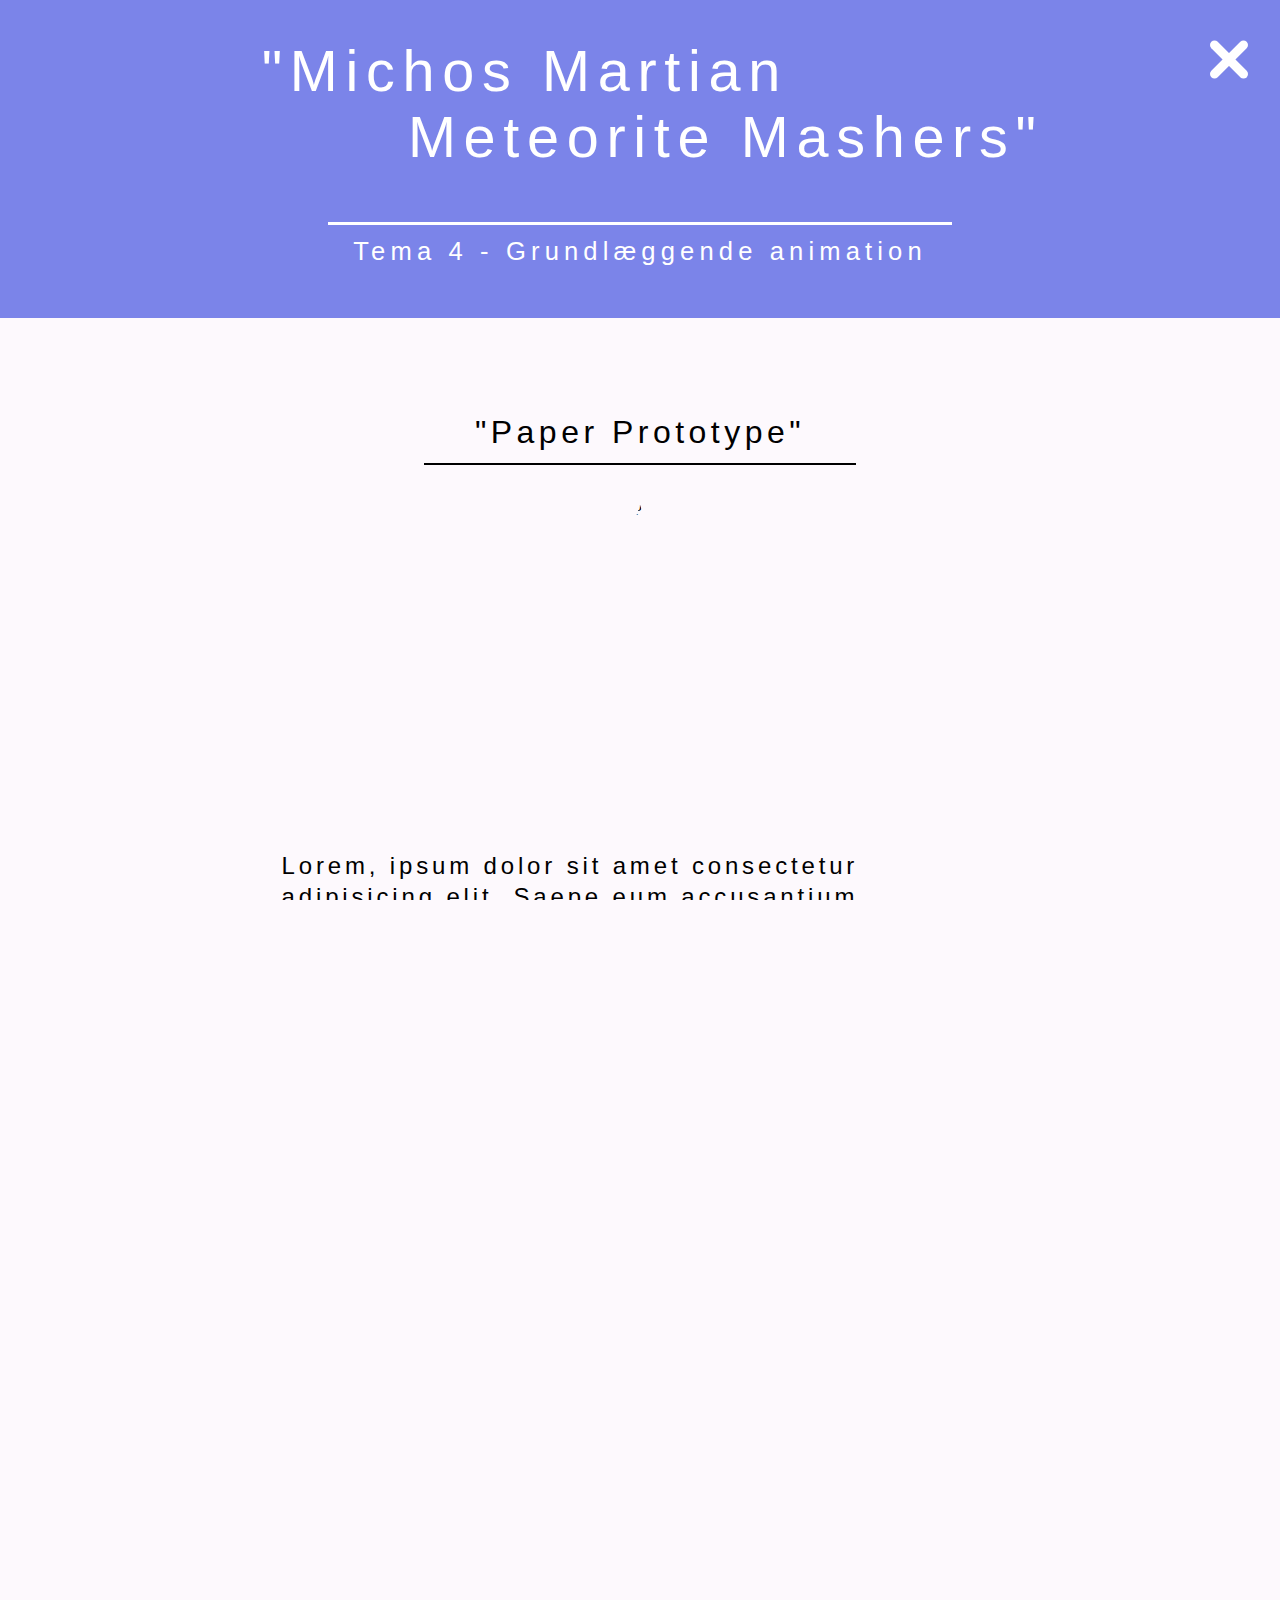
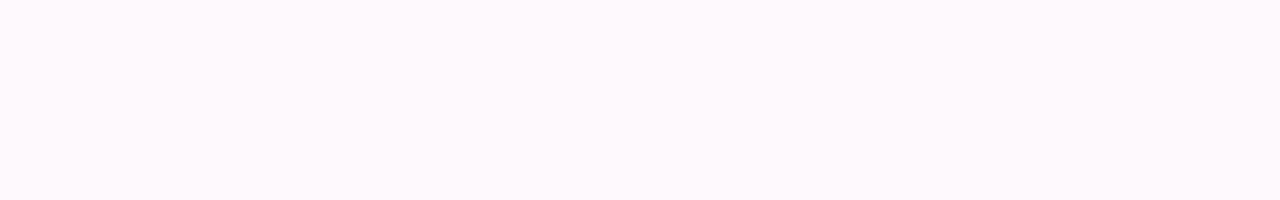
==== index.html @ d5cc3325 "Kodning af første prototype færdig" ====
<!DOCTYPE html>
<html lang="da">

<head>
  <meta charset="UTF-8">
  <meta http-equiv="X-UA-Compatible" content="IE=edge">
  <meta name="viewport" content="width=device-width, initial-scale=1.0">
  <meta name="robots" content="noindex">
  <link rel="icon" type="image/x-icon" href="assets/img/stjerne_sortBG.png">
  <title>Michos portfolio</title>
  <link rel="stylesheet" href="https://use.typekit.net/xel3mtn.css">
  <link rel="stylesheet" href="CSS/style.css">
  <link rel="stylesheet" href="CSS/themes.css">
  <link rel="stylesheet" href="CSS/modal.css">
</head>

<body>









  <section class="theme4">
    <!--CLOSE-ICON-->
    <div class="closeIcon visible">
      <div class="closeIcon__line1 closeIcon__line"></div>
      <!-- <div class="closeIcon__line2 closeIcon__line"></div> -->
      <div class="closeIcon__line2 closeIcon__line"></div>
    </div>
    <header class="theme4_header">
      <h2 class="theme4_heading michos-martian">"Michos Martian</h2>
      <h2 class="theme4_heading meteorite-mashers">Meteorite Mashers"</h2>
      <h4 class="theme4_subheading">Tema 4 - Grundlæggende animation</h4>
    </header>

    <!--*** TEMA 4 *** TEMA 4 *** TEMA 4 *** TEMA 4 *** TEMA 4 *** -->
    <!--*** TEMA 4 *** TEMA 4 *** TEMA 4 *** TEMA 4 *** TEMA 4 *** -->
    <section class="theme4_section">
      <div class="wrapper">
        <article class="theme4_article paper_prototype">
          <h3 class="theme4_article_heading">"Paper Prototype"</h3>
          <img class="theme4_clippath" src="assets/img/theme4/paperprototype.jpg" alt="Skitse af idé til computerspil">
          <p class="theme4_article_paragraph clippath-paragraph ">Lorem, ipsum dolor sit amet consectetur
            adipisicing elit. Saepe eum
            accusantium praesentium quasi dignissimos neque possimus, maxime provident autem velit officiis alias
            quisquam, cum nihil beatae a amet iste quo vel fugit quia ab.</p>
        </article>

        <article class="theme4_article about_game">
          <figure class="theme4_heart-right">
            <div></div>
          </figure>
          <h3 class="theme4_article_heading">Om spillet</h3>
          <p class="theme4_article_paragraph">Lorem, ipsum dolor sit amet consectetur adipisicing elit. Saepe eum
            accusantium praesentium quasi dignissimos neque possimus, maxime provident autem velit officiis alias
            quisquam, cum nihil beatae a amet iste quo vel fugit quia ab.</p>
        </article>

        <article class="theme4_article sketches_screens">
          <h3 class="theme4_article_heading">Skitser og spilskærme</h3>
          <p class="theme4_article_paragraph">Lorem, ipsum dolor sit amet consectetur adipisicing elit. Saepe eum
            accusantium praesentium quasi dignissimos neque possimus, maxime provident autem velit officiis alias
            quisquam, cum nihil beatae a amet iste quo vel fugit quia ab.</p>
          <figure class="theme4_image-grid">
            <img src="assets/img/theme4/rumskib_og_planeter.jpg" alt="Skitser af rumskibe og planeter"
              class="theme4_grid-item">
            <img src="assets/img/theme4/meteorer.jpg" alt="Skitser af meteorer" class="theme4_grid-item">
            <img src="assets/img/theme4/startskærme.jpg" alt="Skitser af startskærme" class="theme4_grid-item">
            <img src="assets/img/theme4/slutskærme.jpg" alt="Skitser af slutskærme" class="theme4_grid-item">
            <img src="assets/img/theme4/thumbnail_skitser.jpg" alt="Thumbnail skitser" class="theme4_grid-item">
            <img src="assets/img/theme4/MMMM-intro.jpg" alt="Introskærm fra spillet" class="theme4_grid-item">
            <img src="assets/img/theme4/MMMM-game.jpg" alt="Spil-skærm fra spillet" class="theme4_grid-item">
            <img src="assets/img/theme4/MMMM-fail.jpg" alt="Taberskærm fra spillet" class="theme4_grid-item">
            <img src="assets/img/theme4/MMMM-complete.jpg" alt="Vinderskærm fra spillet" class="theme4_grid-item">
          </figure>
        </article>

        <article class="theme4_article try_game">
          <figure class="theme4_heart-left">
            <div></div>
          </figure>
          <h3 class="theme4_article_heading">Prøv spillet</h3>
          <p class="theme4_article_paragraph">Lorem, ipsum dolor sit amet consectetur adipisicing elit. Saepe eum
            accusantium praesentium quasi dignissimos neque possimus, maxime provident autem velit officiis alias
            quisquam, cum nihil beatae a amet iste quo vel fugit quia ab.</p>
          <div class="link_btn-container">
            <a class="link_btn" target="_blank" href="https://michofrost.github.io/SPILLET/">Spillet</a>
            <a class="link_btn" target="_blank" href="https://github.com/MichoFrost/SPILLET">Github</a>
          </div>
        </article>
      </div>
    </section>


  </section>




























  <header>
    <div class="modal">
      <img class="modal_image" src="assets/img/theme4/meteorer.jpg" alt="">
    </div>
    <div class="overlay"></div>
    <div class="burgerIcon">
      <div class="burgerIcon__line1 burgerIcon__line"></div>
      <div class="burgerIcon__line2 burgerIcon__line"></div>
      <div class="burgerIcon__line3 burgerIcon__line"></div>
    </div>

    <nav aria-label="Primære navigation" class="navbar">
      <ul class="navbar_list">
        <li class="navbar_list-item"><a class="navbar_link" href="#">Sådan navigerer du</a></li>
        <li class="navbar_list-item"><a class="navbar_link" href="#">Om sitet</a></li>
        <li class="navbar_list-item"><a class="navbar_link" href="#">Michos proces</a></li>
        <li class="navbar_list-item"><a class="navbar_link" href="#">Om Micho</a></li>
      </ul>
    </nav>
  </header>

  <main>
    <section class="animation_container">
      <div class="circle_container">
        <h2 class="welcome">Velkommen</h2>
        <div class="circle shrink">
          <p class="circle_text">Klik</p>
        </div>
        <p class="whenReady">...når du er klar</p>
      </div>

      <!--MICHO PORTFOLIO - ANIMATED SPAN-TAGS!-->
      <h1 class="siteHeading">
        <span style="transition-delay: 1000ms;" class="m heading_letter">M</span>
        <span style="transition-delay: 800ms;" class="i heading_letter">i</span>
        <span style="transition-delay: 600ms;" class="c heading_letter">c</span>
        <span style="transition-delay: 400ms;" class="h heading_letter">h</span>
        <span style="transition-delay: 200ms;" class="o heading_letter">o</span>
        <span style="transition-delay: 0ms;" class="s heading_letter">s</span>
        <br>
        <span style="transition-delay: 2200ms;" class="p heading_letter">P</span>
        <span style="transition-delay: 2000ms;" class="o heading_letter">o</span>
        <span style="transition-delay: 1800ms;" class="r heading_letter">r</span>
        <span style="transition-delay: 1600ms;" class="t heading_letter">t</span>
        <span style="transition-delay: 1400ms;" class="f heading_letter">f</span>
        <span style="transition-delay: 1200ms;" class="o heading_letter">o</span>
        <span style="transition-delay: 1000ms;" class="l heading_letter">l</span>
        <span style="transition-delay: 800ms;" class="i heading_letter">i</span>
        <span style="transition-delay: 600ms;" class="o heading_letter">o</span>
      </h1>

      <div class="star_theme1_container star_container">
        <div class="star_theme1 theme_star"></div>
      </div>
      <div class="star_theme2_container star_container">
        <div class="star_theme2 theme_star"></div>
      </div>
      <div class="star_theme3_container star_container">
        <div class="star_theme3 theme_star"></div>
      </div>
      <div class="star_theme4_container star_container">
        <div class="star_theme4 theme_star"></div>
      </div>
      <div class="star_theme5_container star_container">
        <div class="star_theme5 theme_star"></div>
      </div>
    </section>

  </main>

  <footer>
    <!--I TILFÆLDE AF, AT I FORVENTER DEN SKAL VÆRE HER...???-->
  </footer>

  <script src="JS/intro.js"></script>
  <script src="JS/modal.js"></script>
</body>

</html>
---- CSS/style.css ----
/****GLOBAL***GLOBAL***GLOBAL***GLOBAL***GLOBAL****/
/****GLOBAL***GLOBAL***GLOBAL***GLOBAL***GLOBAL****/
/****GLOBAL***GLOBAL***GLOBAL***GLOBAL***GLOBAL****/

:root {
  --starWidth: 150px;
  --circleWidth: 200px;
  --starDistance: 270px;
  --circleTextWidth: 20px;
  --animationDuration: 1s;
  --textTransition: 0.8s;
  --animationDelay: var(--animationDuration) / 5;
  --bezierCurve: .31,.1,.49,1.28;
  --BG-color: #FDF9FD;

  --orange: #f2af7f;
  --purple: #ec8bf0;
  --green: #3a8e3a;
  --red: #e66f7b;
  --blue: #7b84e9;

}

body, html {
  margin: 0;
}

body {
  background-color: #FDF9FD;
}

main {
  width: 100vw;
  height: 100vh;
  display: flex;
  justify-content: center;
  align-items: center;
}

/*FONTE*/
h1, h2, h3, h4, h5, p, a {
font-family: "forma-djr-banner", sans-serif;
font-style: normal;
}

.wrapper {
  width: 80%;
  margin: 0 auto;
}


/****H1: MICHOS PORTFOLIO***H1 - MICHOS PORTFOLIO***H1 - MICHOS PORTFOLIO***/
/****H1 - MICHOS PORTFOLIO***H1 - MICHOS PORTFOLIO***H1 - MICHOS PORTFOLIO***/
/****H1 - MICHOS PORTFOLIO***H1 - MICHOS PORTFOLIO***H1 - MICHOS PORTFOLIO***/

.siteHeading {
  position: absolute;
  font-weight: 200;
  font-size: 4rem;
  line-height: 0.9;
  letter-spacing: 4px;
  text-align: center;

  width: 400px;
  pointer-events: none;
}

.heading_letter {
  translate: -500px;
  display: inline-block;
  opacity: 0;
  transition: all 0.5s ease-in-out;
}
.heading_letter.move {
  opacity: 1;
  translate: 0;
}

/****NAVBAR***NAVBAR***NAVBAR***NAVBAR***NAVBAR***NAVBAR***/
/****NAVBAR***NAVBAR***NAVBAR***NAVBAR***NAVBAR***NAVBAR***/
/****NAVBAR***NAVBAR***NAVBAR***NAVBAR***NAVBAR***NAVBAR***/

.navbar {
  position: absolute;
  top: 0;
  left: 0;
  width: 350px;
  height: 100vh;
  background-color: var(--BG-color);
  z-index: 50;
  display: flex;
  flex-direction: column;
  align-items: center;
  justify-content: center;
  translate: -500px;
  transition: all ease-in-out 0.3s;
}

.navbar.visible {
  translate: 0;
}

.navbar_list {
  margin-top: 8rem;
  display: flex;
  flex-direction: column;
  /* gap: 3rem; */
  width: 100%;
  padding: 0;
}

.navbar_list-item {
  color: white;
  list-style: none;
  padding: 1.5rem;
  border-radius: 30px;
  /* width: 100%; */
}
.navbar_list-item:hover {
  background-color: rgb(171, 171, 171);
}
.navbar_list-item:hover .navbar_link {
  color: white;
}
.navbar_link {
  text-decoration: none;
  color: black;
  letter-spacing: 4px;
  font-size: 1.6rem;
  padding: 1.5rem;
  font-weight: 300;
  width: 100%;
}





/****BURGER-MENU***BURGER-MENU***BURGER-MENU***BURGER-MENU***/
/****BURGER-MENU***BURGER-MENU***BURGER-MENU***BURGER-MENU***/
/****BURGER-MENU***BURGER-MENU***BURGER-MENU***BURGER-MENU***/

.burgerIcon {
  width: 100px;
  height: 80px;
  background-color: var(--backgroundColor);
  box-shadow: 0px 0px 15px 10px var(--backgroundColor);
  border-radius: 100px;
  position: absolute;
  left: 10%;
  top: 10%;
  margin-top: 2rem;
  transition: all 0.7s ease;
  cursor: pointer;
  z-index: 100;
  opacity: 0;
  transition: all 1.5s linear;
  transition-delay: 6s;
}

.burgerIcon.visible {
  opacity: 1;
}

.burgerIcon__line {
  background: black;
  border-radius: 9px;
  height: 13px;
  width: 100%;
  position: absolute;
  opacity: 1;
  left: 0;
  transform: rotate(0);
  margin-left: auto;
  transition: 0.45s ease-in-out;
}

.burgerIcon__line1 {
  top: 0px;
}
.burgerIcon__line2 {
  top: 27px;
}
.burgerIcon__line3 {
  top: 54px;
}

.burgerIcon:hover .burgerIcon__line {
  scale: 0.95;
  width: 95%;
  translate: 5px;
}

.burgerIcon__line.clicked {
  /* background: white; */
}

.burgerIcon__line1.burgerIcon__line.clicked {
  top: 18px;
  transform: rotate(135deg);
}
.burgerIcon__line2.burgerIcon__line.clicked {
  opacity: 0;
  left: -60px;
}
.burgerIcon__line3.burgerIcon__line.clicked {
  top: 18px;
  transform: rotate(-135deg);
}

.overlay {
  position: absolute;
  top: 0;
  left: 0;
  background-color: rgb(0, 0, 0, 0.5);
  width: 100vw;
  height: 100vh;
  z-index: 10;
  opacity: 0;
  pointer-events: none;
  transition: all 0.3s linear;
}

.overlay.visible {
  opacity: 1;
  pointer-events: all;
}




/****INTRO-TEXT***INTRO-TEXT***INTRO-TEXT***INTRO-TEXT***/
/****INTRO-TEXT***INTRO-TEXT***INTRO-TEXT***INTRO-TEXT***/
/****INTRO-TEXT***INTRO-TEXT***INTRO-TEXT***INTRO-TEXT***/

.welcome {
  position: absolute;
  font-weight: 100;
  font-size: 2rem;
  left: 20px;
  letter-spacing: 4px;
  opacity: 0;
  transition: all linear var(--textTransition);
}
.welcome.visible {
  opacity: 1;
}

.whenReady {
  position: absolute;
  font-weight: 100;
  bottom: 40px;
  left: 23%;
  letter-spacing: 2px;
  opacity: 0;
  transition: all linear var(--textTransition);
}
.whenReady.visible {
  opacity: 1;
}



/****CIRCLE***CIRCLE***CIRCLE***CIRCLE***CIRCLE****/
/****CIRCLE***CIRCLE***CIRCLE***CIRCLE***CIRCLE****/
/****CIRCLE***CIRCLE***CIRCLE***CIRCLE***CIRCLE****/


.circle_container {
  width: var(--circleWidth);
  aspect-ratio: 1/1;
  scale: 3;
  position: relative;
  transition: all linear 0.8s;
}

.circle {
  width: 100%;
  height: 100%;
  background-image: url(../assets/svg/circle_without_text.svg);
  background-size: cover;
  cursor: pointer;
  opacity: 0;
  scale: 0.2;
  transition: all var(--animationDuration) cubic-bezier(var(--bezierCurve));
}

.circle.visible {
  opacity: 1;
}

.circle.expand {
  scale: 1;
  cursor: auto;
}

.circle_text {
  font-size: 6rem;
  text-align: center;
  position: absolute;
  top: calc(-25% - var(--circleTextWidth));
  left: calc(35% - var(--circleTextWidth));
  font-weight: 200;
  letter-spacing: 3px;
  opacity: 0;
  transition: all linear var(--textTransition);
}

.circle_text.visible {
  opacity: 1;
}
.circle_text:hover {
  scale: 1.1;
}


/****STARS***STARS***STARS***STARS***STARS****/
/****STARS***STARS***STARS***STARS***STARS****/
/****STARS***STARS***STARS***STARS***STARS****/


.animation_container {
  position: relative;
  display: flex;
  justify-content: center;
  align-items: center;
  transition:  var(--animationDuration) all cubic-bezier(var(--bezierCurve));
}

.star_container {
  width: var(--starWidth);
  position: absolute;
  transform: translate(0);
  pointer-events: none;
  scale: 0;
  transition: all var(--animationDuration) cubic-bezier(var(--bezierCurve));
}
.star_container.visible {
  scale: 1;
  pointer-events: all;
}

.star_theme1_container.visible {
  aspect-ratio: 2/1.93;
  transform: translateY(calc(var(--starDistance) * -1))

}
.star_theme2_container.visible {
  aspect-ratio: 2/2.3;                                                           
  transform: rotate(-20deg) translate(var(--starDistance)) rotate(20deg);
  transition-delay: calc(var(--animationDelay));
}
.star_theme3_container.visible {
  aspect-ratio: 3/3.17;
  transform: rotate(40deg) translate(var(--starDistance)) rotate(-40deg);
  transition-delay: calc(var(--animationDelay) * 2);
}
.star_theme4_container.visible {
  aspect-ratio: 2/2.058;
  transform: rotate(140deg) translate(var(--starDistance)) rotate(-140deg);
  transition-delay: calc(var(--animationDelay) * 3);
}
.star_theme5_container.visible {
  aspect-ratio: 2/2.1;
  transform: rotate(205deg) translate(var(--starDistance)) rotate(-205deg);
  transition-delay: calc(var(--animationDelay) * 4);
}

.theme_star {
  width: 100%;
  height: 100%;
  background-size: cover;
  cursor: pointer;
  transition: all 0.4s ease-in-out;
}
.theme_star:hover {
  scale: 1.2;
}

.star_theme1 {
  background-image: url(../assets/svg/stjerne_tema1.svg);

}
.star_theme1:hover {
  background-image: url(../assets/svg/stjerne_tema1_farve.svg);
}
.star_theme2 {
  background-image: url(../assets/svg/stjerne_tema2.svg);
}
.star_theme2:hover {
  background-image: url(../assets/svg/stjerne_tema2_farve.svg);
}
.star_theme3 {
  background-image: url(../assets/svg/stjerne_tema3.svg);
}
.star_theme3:hover {
  background-image: url(../assets/svg/stjerne_tema3_farve.svg);
}
.star_theme4 {
  background-image: url(../assets/svg/stjerne_tema4.svg);
}
.star_theme4:hover {
  background-image: url(../assets/svg/stjerne_tema4_farve.svg);
}
.star_theme5 {
  background-image: url(../assets/svg/stjerne_tema5.svg);
}
.star_theme5:hover {
  background-image: url(../assets/svg/stjerne_tema5_farve.svg);
}
---- CSS/themes.css ----
/****TEMA-4-HEADER***TEMA-4-HEADER***TEMA-4-HEADER***TEMA-4-HEADER****/
/****TEMA-4-HEADER***TEMA-4-HEADER***TEMA-4-HEADER***TEMA-4-HEADER****/
/****TEMA-4-HEADER***TEMA-4-HEADER***TEMA-4-HEADER***TEMA-4-HEADER****/

.theme4 {
  /* display: none;  */
  width: 100vw;
  height: 100vh;
  background-color: var(--BG-color);
  overflow-y: auto;
  overflow-x: hidden;
  position: relative;
}


.theme4_header {
  /* height: auto; */
  padding: 3vw;
  padding-bottom: 4vw;
  background-color: var(--blue);
  display: flex;
  flex-direction: column;
  justify-content: center;
  align-items: center;
}

.theme4_heading, 
.theme4_subheading {
  color: white;
  margin: 0;
}

.theme4_heading {
  font-weight: 500;
  /* font-size: 2.4rem; */
  font-size: 4.5cqw;
  line-height: 1.1.5;
  letter-spacing: 0.6cqw;
}

.michos-martian {
  translate: -9cqw;
}
.meteorite-mashers {
  translate: 6.7cqw;
  /* margin-bottom: 5cqh; */
  margin-bottom: 4vw;
}

.theme4_subheading {
  font-weight: 200;
  letter-spacing: 0.4cqw;
  font-size: 2cqw;
  border-top: solid white 0.25cqw;
  padding: 1cqw 2cqw 0cqw 2cqw;
  /* padding-left: 15px; */
  /* padding-right: 15px; */
}


.theme4_section {
  
}


.theme4_article {
  position: relative;
  display: flex;
  flex-direction: column;
  justify-content: center;
  align-items: center;
  margin-bottom: 20rem;
  /* margin-bottom: 30cqw; */
}
.theme4_article_heading {
  font-size: 2rem;
  font-weight: 500;
  letter-spacing: 0.35cqw;
  border-bottom: solid black 0.2cqw;
  padding: 0cqw 4cqw 1cqw 4cqw;
}

.theme4_clippath {
  width: 500px;
  width: 300px;
  height: 300px;
  margin-bottom: 1.8rem;
  border-radius: 100px;
  scale: 1;
  clip-path: polygon(50% 2.45%, 61.8% 38.77%, 100% 38.77%, 69.1% 61.23%, 80.9% 97.55%, 50% 75.1%, 19.1% 97.55%, 30.9% 61.23%, 0% 38.77%, 38.2% 38.77%);
  transition: all ease 1.5s;
}

.theme4_clippath:hover, 
.theme4_clippath:active {
  clip-path: polygon(49.25% 0%, 100% 0%, 100% 38.77%, 100% 61.98%, 100% 100%, 49.25% 100%, 0% 100%, 0% 60.73%, 0% 38.77%, 0% 0%);
  scale: 1.2;
}



.theme4_article_paragraph {
  width: 55%;
  font-size: 1.5rem;
  font-weight: 300;
  line-height: 1.3;
  letter-spacing: 0.3cqw;
}
.clippath-paragraph {
  width: 70%;
}


.paper_prototype {
  margin-top: 4rem;
}
.about_game {
  translate: -20cqw;
}
.sketches_screens {
  margin-bottom: 20vw;
}
.try_game {
  translate: 20cqw;
}


.theme4_image-grid {
  width: 50%;
  display: grid;
  grid-template-columns: repeat(3, 1fr);
  grid-template-rows: repeat(3, 12cqw);
  /* grid-template-columns: repeat(3, 1fr);
  grid-template-rows: repeat(3, 1fr); */
  justify-content: center;
  gap: 20px;
}
.theme4_grid-item {
  width: 100%;
  height: 100%;
  object-fit: cover;
  /* clip-path: polygon(0 0, 100% 0, 100% 100%, 0% 100%); */
}

.theme4_heart-right {
  width: 110cqw;
  aspect-ratio: 10/9;
  position: absolute;
  top: 0;
  right: 0;
  z-index: 100;
  translate: 90cqw -37cqw;
}
.theme4_heart-right div {
  width: 100%;
  height: 100%;
  background-image: url(../assets/svg/star_notext_blue.svg);
  background-size: cover;
}


.theme4_heart-left {
  width: 128cqw;
  aspect-ratio: 10/9;
  position: absolute;
  top: 0;
  left: 0;
  translate: -96cqw -45cqw;
}
.theme4_heart-left div {
  width: 100%;
  height: 100%;
  background-image: url(../assets/svg/star_notext_blue.svg);
  background-size: cover;
}

.link_btn-container {
  margin-top: 5rem;
  display: flex;
  /* flex-direction: column; */
  gap: 2rem;
}
.link_btn {
  text-decoration: none;
  color: black;
  border-radius: 1000px;
  border: 1px solid black;
  padding: 4rem;
  /* padding: 4rem 2.3rem; */
  font-size: 4rem;
  transition: 0.3s linear all;
}

.link_btn:hover {
  background-color: rgb(229, 228, 228);
}





/****CLOSE-ICON***CLOSE-ICON***CLOSE-ICON***CLOSE-ICON***CLOSE-ICON****/
/****CLOSE-ICON***CLOSE-ICON***CLOSE-ICON***CLOSE-ICON***CLOSE-ICON****/
/****CLOSE-ICON***CLOSE-ICON***CLOSE-ICON***CLOSE-ICON***CLOSE-ICON****/

.closeIcon {
  width: 50px;
  height: 80px;
  /* background-color: white; */
  box-shadow: 0px 0px 15px 10px var(--backgroundColor);
  border-radius: 100px;
  position: absolute;
  right: 2%;
  top: 0.5%;
  margin-top: 2rem;
  transition: all 0.7s ease;
  cursor: pointer;
  z-index: 100;
  opacity: 1;
  transition: all 1.5s linear;
  transition-delay: 6s;
}

.closeIcon__line {
  background: white;
  border-radius: 9px;
  height: 9px;
  width: 100%;
  position: absolute;
  left: 0;
  transform: rotate(0);
  margin-left: auto;
  transition: 0.45s ease-in-out;
}

.closeIcon__line1 {
  top: 18px;
  transform: rotate(135deg);
}
.closeIcon__line2 {
  top: 18px;
  transform: rotate(-135deg);
}

.closeIcon:hover .closeIcon__line {
  scale: 0.95;
  width: 95%;
  translate: 2px;
}
---- CSS/modal.css ----
.modal {
  position: absolute;
  background-color: white;
  top: 5%;
  left: calc(50% - 40vw);
  /* width: 70vw; */
  /* max-width: 100vw; */
  /* max-height: 80vh; */
  width: 80vw;
  z-index: 110;
  opacity: 0;
  transition: all 0.3s linear;
  pointer-events: none;
  display: flex;
  justify-content: center;
}

.modal.visible {
  pointer-events: all;
  opacity: 1;
}

.modal_image {
  width: 100%;
}
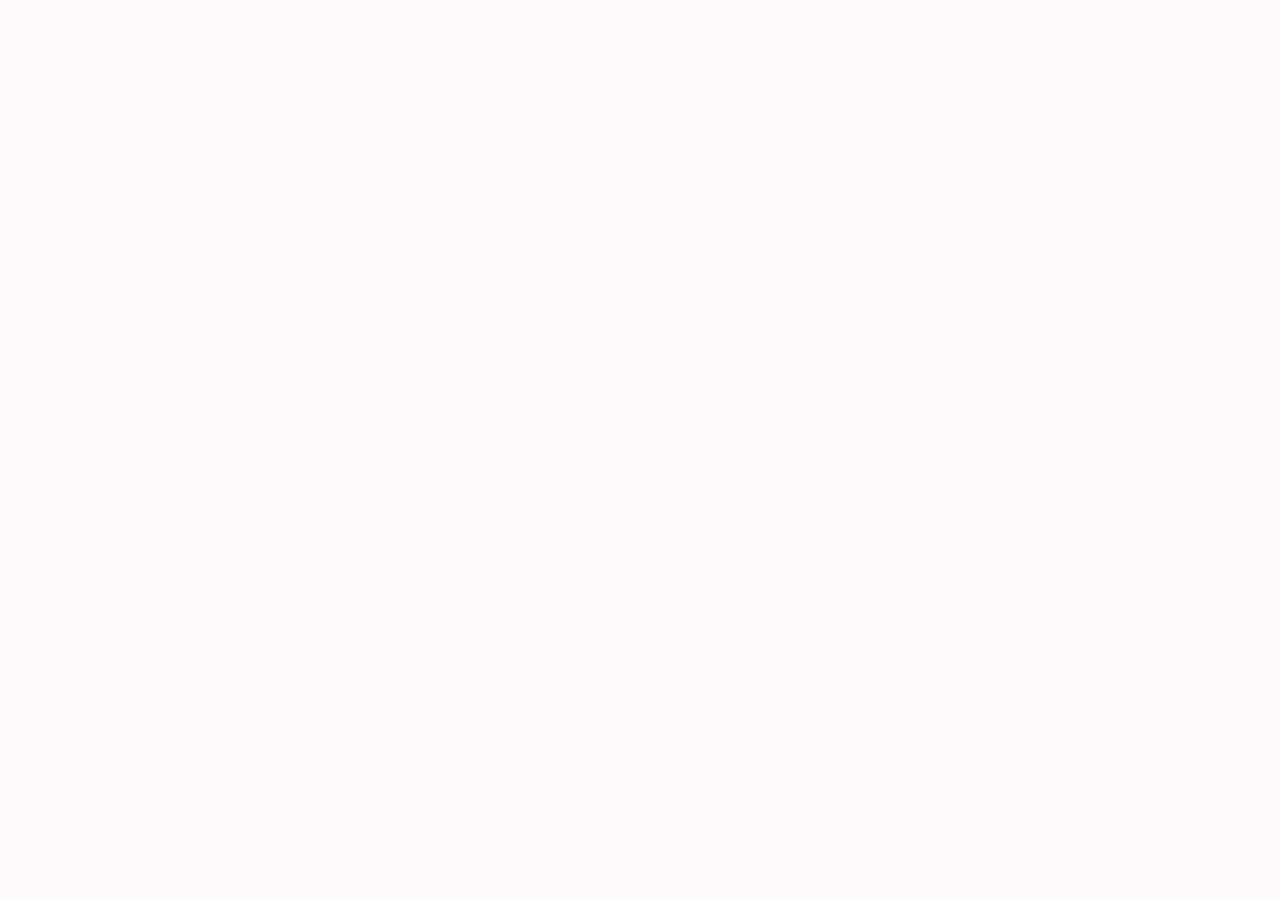
==== commit 63e53122: "Modal + Section toggling DONE!" ====
--- a/index.html
+++ b/index.html
@@ -16,120 +16,19 @@
 
 <body>
 
-
-
-
-
-
-
-
-
-  <section class="theme4">
+  <header>
     <!--CLOSE-ICON-->
-    <div class="closeIcon visible">
+    <div class="closeIcon">
       <div class="closeIcon__line1 closeIcon__line"></div>
-      <!-- <div class="closeIcon__line2 closeIcon__line"></div> -->
       <div class="closeIcon__line2 closeIcon__line"></div>
     </div>
-    <header class="theme4_header">
-      <h2 class="theme4_heading michos-martian">"Michos Martian</h2>
-      <h2 class="theme4_heading meteorite-mashers">Meteorite Mashers"</h2>
-      <h4 class="theme4_subheading">Tema 4 - Grundlæggende animation</h4>
-    </header>
-
-    <!--*** TEMA 4 *** TEMA 4 *** TEMA 4 *** TEMA 4 *** TEMA 4 *** -->
-    <!--*** TEMA 4 *** TEMA 4 *** TEMA 4 *** TEMA 4 *** TEMA 4 *** -->
-    <section class="theme4_section">
-      <div class="wrapper">
-        <article class="theme4_article paper_prototype">
-          <h3 class="theme4_article_heading">"Paper Prototype"</h3>
-          <img class="theme4_clippath" src="assets/img/theme4/paperprototype.jpg" alt="Skitse af idé til computerspil">
-          <p class="theme4_article_paragraph clippath-paragraph ">Lorem, ipsum dolor sit amet consectetur
-            adipisicing elit. Saepe eum
-            accusantium praesentium quasi dignissimos neque possimus, maxime provident autem velit officiis alias
-            quisquam, cum nihil beatae a amet iste quo vel fugit quia ab.</p>
-        </article>
-
-        <article class="theme4_article about_game">
-          <figure class="theme4_heart-right">
-            <div></div>
-          </figure>
-          <h3 class="theme4_article_heading">Om spillet</h3>
-          <p class="theme4_article_paragraph">Lorem, ipsum dolor sit amet consectetur adipisicing elit. Saepe eum
-            accusantium praesentium quasi dignissimos neque possimus, maxime provident autem velit officiis alias
-            quisquam, cum nihil beatae a amet iste quo vel fugit quia ab.</p>
-        </article>
-
-        <article class="theme4_article sketches_screens">
-          <h3 class="theme4_article_heading">Skitser og spilskærme</h3>
-          <p class="theme4_article_paragraph">Lorem, ipsum dolor sit amet consectetur adipisicing elit. Saepe eum
-            accusantium praesentium quasi dignissimos neque possimus, maxime provident autem velit officiis alias
-            quisquam, cum nihil beatae a amet iste quo vel fugit quia ab.</p>
-          <figure class="theme4_image-grid">
-            <img src="assets/img/theme4/rumskib_og_planeter.jpg" alt="Skitser af rumskibe og planeter"
-              class="theme4_grid-item">
-            <img src="assets/img/theme4/meteorer.jpg" alt="Skitser af meteorer" class="theme4_grid-item">
-            <img src="assets/img/theme4/startskærme.jpg" alt="Skitser af startskærme" class="theme4_grid-item">
-            <img src="assets/img/theme4/slutskærme.jpg" alt="Skitser af slutskærme" class="theme4_grid-item">
-            <img src="assets/img/theme4/thumbnail_skitser.jpg" alt="Thumbnail skitser" class="theme4_grid-item">
-            <img src="assets/img/theme4/MMMM-intro.jpg" alt="Introskærm fra spillet" class="theme4_grid-item">
-            <img src="assets/img/theme4/MMMM-game.jpg" alt="Spil-skærm fra spillet" class="theme4_grid-item">
-            <img src="assets/img/theme4/MMMM-fail.jpg" alt="Taberskærm fra spillet" class="theme4_grid-item">
-            <img src="assets/img/theme4/MMMM-complete.jpg" alt="Vinderskærm fra spillet" class="theme4_grid-item">
-          </figure>
-        </article>
-
-        <article class="theme4_article try_game">
-          <figure class="theme4_heart-left">
-            <div></div>
-          </figure>
-          <h3 class="theme4_article_heading">Prøv spillet</h3>
-          <p class="theme4_article_paragraph">Lorem, ipsum dolor sit amet consectetur adipisicing elit. Saepe eum
-            accusantium praesentium quasi dignissimos neque possimus, maxime provident autem velit officiis alias
-            quisquam, cum nihil beatae a amet iste quo vel fugit quia ab.</p>
-          <div class="link_btn-container">
-            <a class="link_btn" target="_blank" href="https://michofrost.github.io/SPILLET/">Spillet</a>
-            <a class="link_btn" target="_blank" href="https://github.com/MichoFrost/SPILLET">Github</a>
-          </div>
-        </article>
-      </div>
-    </section>
-
-
-  </section>
-
-
-
-
-
-
-
-
-
-
-
-
-
-
-
-
-
-
-
-
-
-
-
-
-
-
-
-
-  <header>
+    <!--MODAL-->
     <div class="modal">
       <img class="modal_image" src="assets/img/theme4/meteorer.jpg" alt="">
     </div>
+    <!--OVERLAY-->
     <div class="overlay"></div>
+    <!--BURGER-ICON-->
     <div class="burgerIcon">
       <div class="burgerIcon__line1 burgerIcon__line"></div>
       <div class="burgerIcon__line2 burgerIcon__line"></div>
@@ -193,7 +92,89 @@
       </div>
     </section>
 
+
+    <!--***TEMA 3***TEMA 3***TEMA 3***TEMA 3***TEMA 3***TEMA 3***-->
+    <!--***TEMA 3***TEMA 3***TEMA 3***TEMA 3***TEMA 3***TEMA 3***-->
+    <!-- <section class="theme3">
+      <h2>Her kommer noget tekst</h2>
+    </section> -->
+
+
+    <!--***TEMA 4***TEMA 4***TEMA 4***TEMA 4***TEMA 4***TEMA 4***-->
+    <!--***TEMA 4***TEMA 4***TEMA 4***TEMA 4***TEMA 4***TEMA 4***-->
+    <section class="theme4 theme">
+
+      <header class="theme4_header">
+        <h2 class="theme4_heading michos-martian">"Michos Martian</h2>
+        <h2 class="theme4_heading meteorite-mashers">Meteorite Mashers"</h2>
+        <h4 class="theme4_subheading">Tema 4 - Grundlæggende animation</h4>
+      </header>
+
+      <section class="theme4_section">
+        <div class="wrapper">
+          <article class="theme4_article paper_prototype">
+            <h3 class="theme4_article_heading">"Paper Prototype"</h3>
+            <img class="theme4_clippath image" src="assets/img/theme4/paperprototype.jpg"
+              alt="Skitse af idé til computerspil">
+            <p class="theme4_article_paragraph clippath-paragraph ">Lorem, ipsum dolor sit amet consectetur
+              adipisicing elit. Saepe eum
+              accusantium praesentium quasi dignissimos neque possimus, maxime provident autem velit officiis alias
+              quisquam, cum nihil beatae a amet iste quo vel fugit quia ab.</p>
+          </article>
+
+          <article class="theme4_article about_game">
+            <figure class="bigStar theme4_bigStar-right">
+              <div></div>
+            </figure>
+            <h3 class="theme4_article_heading">Om spillet</h3>
+            <p class="theme4_article_paragraph">Lorem, ipsum dolor sit amet consectetur adipisicing elit. Saepe eum
+              accusantium praesentium quasi dignissimos neque possimus, maxime provident autem velit officiis alias
+              quisquam, cum nihil beatae a amet iste quo vel fugit quia ab.</p>
+          </article>
+
+          <article class="theme4_article sketches_screens">
+            <h3 class="theme4_article_heading">Skitser og spilskærme</h3>
+            <p class="theme4_article_paragraph">Lorem, ipsum dolor sit amet consectetur adipisicing elit. Saepe eum
+              accusantium praesentium quasi dignissimos neque possimus, maxime provident autem velit officiis alias
+              quisquam, cum nihil beatae a amet iste quo vel fugit quia ab.</p>
+            <figure class="theme4_image-grid">
+              <img src="assets/img/theme4/rumskib_og_planeter.jpg" alt="Skitser af rumskibe og planeter"
+                class="theme4_grid-item image">
+              <img src="assets/img/theme4/meteorer.jpg" alt="Skitser af meteorer" class="theme4_grid-item image">
+              <img src="assets/img/theme4/startskærme.jpg" alt="Skitser af startskærme" class="theme4_grid-item image">
+              <img src="assets/img/theme4/slutskærme.jpg" alt="Skitser af slutskærme" class="theme4_grid-item image">
+              <img src="assets/img/theme4/thumbnail_skitser.jpg" alt="Thumbnail skitser" class="theme4_grid-item image">
+              <img src="assets/img/theme4/MMMM-intro.jpg" alt="Introskærm fra spillet" class="theme4_grid-item image">
+              <img src="assets/img/theme4/MMMM-game.jpg" alt="Spil-skærm fra spillet" class="theme4_grid-item image">
+              <img src="assets/img/theme4/MMMM-fail.jpg" alt="Taberskærm fra spillet" class="theme4_grid-item image">
+              <img src="assets/img/theme4/MMMM-complete.jpg" alt="Vinderskærm fra spillet"
+                class="theme4_grid-item image">
+            </figure>
+          </article>
+
+          <footer class="theme4_article try_game">
+            <figure class="bigStar theme4_bigStar-left">
+              <div></div>
+            </figure>
+            <h3 class="theme4_article_heading">Prøv spillet</h3>
+            <p class="theme4_article_paragraph">Lorem, ipsum dolor sit amet consectetur adipisicing elit. Saepe eum
+              accusantium praesentium quasi dignissimos neque possimus, maxime provident autem velit officiis alias
+              quisquam, cum nihil beatae a amet iste quo vel fugit quia ab.</p>
+            <div class="link_btn-container">
+              <a class="link_btn" target="_blank" href="https://michofrost.github.io/SPILLET/">Spillet</a>
+              <a class="link_btn" target="_blank" href="https://github.com/MichoFrost/SPILLET">Github</a>
+            </div>
+          </footer>
+        </div>
+      </section>
+    </section>
+
+
+
   </main>
+
+
+
 
   <footer>
     <!--I TILFÆLDE AF, AT I FORVENTER DEN SKAL VÆRE HER...???-->
--- a/CSS/style.css
+++ b/CSS/style.css
@@ -27,6 +27,7 @@
 
 body {
   background-color: #FDF9FD;
+  overflow: hidden;
 }
 
 main {
--- a/CSS/themes.css
+++ b/CSS/themes.css
@@ -1,5 +1,42 @@
-
-
+/****TEMAER-GLOBAL***TEMAER-GLOBAL***TEMAER-GLOBAL***TEMAER-GLOBAL****/
+/****TEMAER-GLOBAL***TEMAER-GLOBAL***TEMAER-GLOBAL***TEMAER-GLOBAL****/
+/****TEMAER-GLOBAL***TEMAER-GLOBAL***TEMAER-GLOBAL***TEMAER-GLOBAL****/
+
+.theme {
+  translate: 120vw;
+  /* display: none; */
+  transition: 0.5s linear all;
+}
+.theme.visible {
+  /* display: block; */
+  translate: 0;
+}
+
+.bigStar {
+  position: absolute;
+  pointer-events: none;
+}
+
+
+
+
+
+/****TEMA-3-HEADER***TEMA-3-HEADER***TEMA-3-HEADER***TEMA-3-HEADER****/
+/****TEMA-3-HEADER***TEMA-3-HEADER***TEMA-3-HEADER***TEMA-3-HEADER****/
+/****TEMA-3-HEADER***TEMA-3-HEADER***TEMA-3-HEADER***TEMA-3-HEADER****/
+
+/* .theme3 {
+  width: 100vw;
+  height: 100vh;
+  background-color: var(--BG-color);
+  background-color: white;
+  overflow-y: auto;
+  overflow-x: hidden;
+  position: absolute;
+  top: 0;
+  left: 0;
+  transition: 3s linear all;
+} */
 /****TEMA-4-HEADER***TEMA-4-HEADER***TEMA-4-HEADER***TEMA-4-HEADER****/
 /****TEMA-4-HEADER***TEMA-4-HEADER***TEMA-4-HEADER***TEMA-4-HEADER****/
 /****TEMA-4-HEADER***TEMA-4-HEADER***TEMA-4-HEADER***TEMA-4-HEADER****/
@@ -11,7 +48,9 @@
   background-color: var(--BG-color);
   overflow-y: auto;
   overflow-x: hidden;
-  position: relative;
+  position: absolute;
+  top: 0;
+  left: 0;
 }
 
 
@@ -144,16 +183,14 @@
   /* clip-path: polygon(0 0, 100% 0, 100% 100%, 0% 100%); */
 }
 
-.theme4_heart-right {
+.theme4_bigStar-right {
   width: 110cqw;
   aspect-ratio: 10/9;
-  position: absolute;
   top: 0;
   right: 0;
-  z-index: 100;
   translate: 90cqw -37cqw;
 }
-.theme4_heart-right div {
+.theme4_bigStar-right div {
   width: 100%;
   height: 100%;
   background-image: url(../assets/svg/star_notext_blue.svg);
@@ -161,15 +198,14 @@
 }
 
 
-.theme4_heart-left {
+.theme4_bigStar-left {
   width: 128cqw;
   aspect-ratio: 10/9;
-  position: absolute;
   top: 0;
   left: 0;
   translate: -96cqw -45cqw;
 }
-.theme4_heart-left div {
+.theme4_bigStar-left div {
   width: 100%;
   height: 100%;
   background-image: url(../assets/svg/star_notext_blue.svg);
@@ -187,8 +223,7 @@
   color: black;
   border-radius: 1000px;
   border: 1px solid black;
-  padding: 4rem;
-  /* padding: 4rem 2.3rem; */
+  padding: 4rem 2.3rem;
   font-size: 4rem;
   transition: 0.3s linear all;
 }
@@ -209,7 +244,7 @@
   width: 50px;
   height: 80px;
   /* background-color: white; */
-  box-shadow: 0px 0px 15px 10px var(--backgroundColor);
+  /* box-shadow: 0px 0px 15px 10px var(--backgroundColor); */
   border-radius: 100px;
   position: absolute;
   right: 2%;
@@ -218,13 +253,19 @@
   transition: all 0.7s ease;
   cursor: pointer;
   z-index: 100;
+  opacity: 0;
+  transition: all 1.5s linear;
+  /* transition-delay: 6s; */
+}
+
+.closeIcon.visible {
   opacity: 1;
-  transition: all 1.5s linear;
-  transition-delay: 6s;
-}
+}
+
 
 .closeIcon__line {
-  background: white;
+  /* background: white; */
+  background: black;
   border-radius: 9px;
   height: 9px;
   width: 100%;
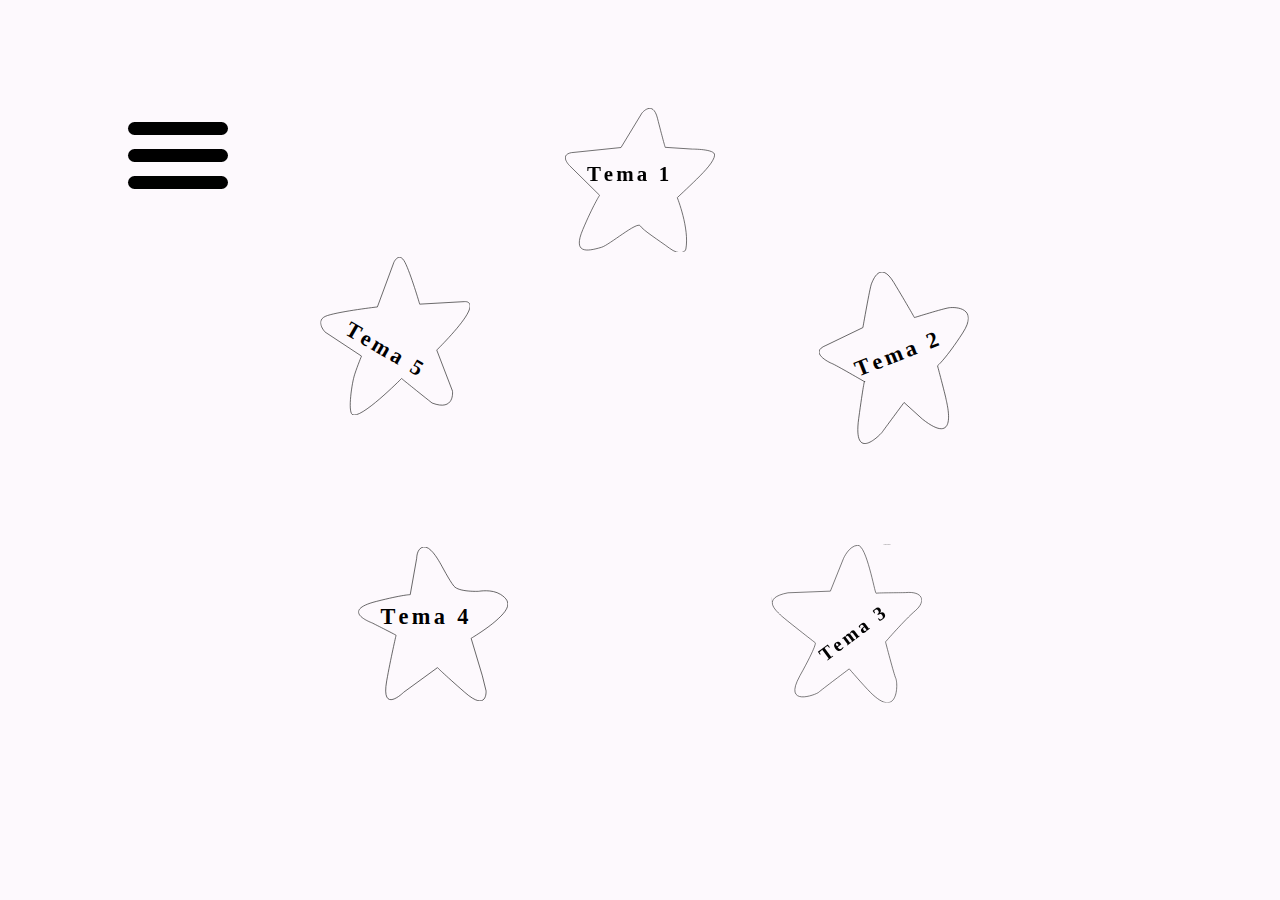
==== commit be9cce89: "FÆRDIG med JAVASCRIPT!" ====
--- a/index.html
+++ b/index.html
@@ -37,19 +37,42 @@
 
     <nav aria-label="Primære navigation" class="navbar">
       <ul class="navbar_list">
-        <li class="navbar_list-item"><a class="navbar_link" href="#">Sådan navigerer du</a></li>
-        <li class="navbar_list-item"><a class="navbar_link" href="#">Om sitet</a></li>
-        <li class="navbar_list-item"><a class="navbar_link" href="#">Michos proces</a></li>
-        <li class="navbar_list-item"><a class="navbar_link" href="#">Om Micho</a></li>
+        <li class="navbar_list-item"><a data-link="1" class="navbar_link" href="#">Sådan navigerer du</a></li>
+        <li class="navbar_list-item"><a data-link="2" class="navbar_link" href="#">Om sitet</a></li>
+        <li class="navbar_list-item"><a data-link="3" class="navbar_link" href="#">Michos proces</a></li>
+        <li class="navbar_list-item"><a data-link="4" class="navbar_link" href="#">Om Micho</a></li>
       </ul>
     </nav>
+
+    <article data-menu="1" class="navbar_section">
+      <h2>Artikel 1</h2>
+      <p>Lorem ipsum dolor sit amet, consectetur adipisicing elit. Molestias, adipisci?</p>
+      <!-- <img src="assets/img/ekliptika_forside.jpg" alt="" class="image"> -->
+    </article>
+    <article data-menu="2" class="navbar_section">
+      <h2>Artikel 2</h2>
+      <p>Lorem ipsum dolor sit amet, consectetur adipisicing elit. Molestias, adipisci?</p>
+      <!-- <img src="assets/img/astro_tees.jpg" alt="" class="image"> -->
+    </article>
+    </article>
+    <article data-menu="3" class="navbar_section">
+      <h2>Artikel 3</h2>
+      <p>Lorem ipsum dolor sit amet, consectetur adipisicing elit. Molestias, adipisci?</p>
+      <!-- <img src="assets/img/game.jpg" alt="" class="image"> -->
+    </article>
+    <article data-menu="4" class="navbar_section">
+      <h2>Artikel 4</h2>
+      <p>Lorem ipsum dolor sit amet, consectetur adipisicing elit. Molestias, adipisci?</p>
+      <!-- <img src="assets/img/pen_paper.jpg" alt="" class="image"> -->
+    </article>
+
   </header>
 
   <main>
     <section class="animation_container">
       <div class="circle_container">
         <h2 class="welcome">Velkommen</h2>
-        <div class="circle shrink">
+        <div class="circle"> <!--TILFØJE "SHRINK"-->
           <p class="circle_text">Klik</p>
         </div>
         <p class="whenReady">...når du er klar</p>
@@ -93,13 +116,21 @@
     </section>
 
 
+    <!--***TEMA 1***TEMA 1***TEMA 1***TEMA 1***TEMA 1***TEMA 1***-->
+    <!--***TEMA 1***TEMA 1***TEMA 1***TEMA 1***TEMA 1***TEMA 1***-->
+    <section class="theme1 theme">
+      <h2>TEMA 1 - Intro-ugen</h2>
+    </section>
+    <!--***TEMA 2***TEMA 2***TEMA 2***TEMA 2***TEMA 2***TEMA 2***-->
+    <!--***TEMA 2***TEMA 2***TEMA 2***TEMA 2***TEMA 2***TEMA 2***-->
+    <section class="theme2 theme">
+      <h2>TEMA 2 - Grundlæggende web</h2>
+    </section>
     <!--***TEMA 3***TEMA 3***TEMA 3***TEMA 3***TEMA 3***TEMA 3***-->
     <!--***TEMA 3***TEMA 3***TEMA 3***TEMA 3***TEMA 3***TEMA 3***-->
-    <!-- <section class="theme3">
-      <h2>Her kommer noget tekst</h2>
-    </section> -->
-
-
+    <section class="theme3 theme">
+      <h2>TEMA 3 - Grundlæggende UX</h2>
+    </section>
     <!--***TEMA 4***TEMA 4***TEMA 4***TEMA 4***TEMA 4***TEMA 4***-->
     <!--***TEMA 4***TEMA 4***TEMA 4***TEMA 4***TEMA 4***TEMA 4***-->
     <section class="theme4 theme">
@@ -167,6 +198,11 @@
           </footer>
         </div>
       </section>
+      <!--***TEMA 5***TEMA 5***TEMA 5***TEMA 5***TEMA 5***TEMA 5***-->
+      <!--***TEMA 5***TEMA 5***TEMA 5***TEMA 5***TEMA 5***TEMA 5***-->
+      <section class="theme5 theme">
+        <h2>TEMA 5 - Grundlæggende indhold</h2>
+      </section>
     </section>
 
 
@@ -181,7 +217,7 @@
   </footer>
 
   <script src="JS/intro.js"></script>
-  <script src="JS/modal.js"></script>
+  <!-- <script src="JS/modal.js"></script> -->
 </body>
 
 </html>--- a/CSS/style.css
+++ b/CSS/style.css
@@ -88,7 +88,7 @@
   width: 350px;
   height: 100vh;
   background-color: var(--BG-color);
-  z-index: 50;
+  z-index: 80;
   display: flex;
   flex-direction: column;
   align-items: center;
@@ -133,6 +133,30 @@
   width: 100%;
 }
 
+/****NAVBAR-SECTIONS***NAVBAR-SECTIONS***NAVBAR-SECTIONS***NAVBAR-SECTIONS***/
+/****NAVBAR-SECTIONS***NAVBAR-SECTIONS***NAVBAR-SECTIONS***NAVBAR-SECTIONS***/
+/****NAVBAR-SECTIONS***NAVBAR-SECTIONS***NAVBAR-SECTIONS***NAVBAR-SECTIONS***/
+
+.navbar_section {
+  position: absolute;
+  top: 10%;
+  left: 0;
+  padding-left: 2rem;
+  border-left: rgb(128, 128, 128, 0.2) solid 3px;
+  width: 600px;
+  height: 80vh;
+  border-radius: 0px 100px 100px 0px;
+  overflow-y: auto;
+  background-color: white;
+  z-index: 70;
+  transform: translate(-650px);
+  transition: .4s all ease-in-out;
+}
+
+.navbar_section.visible {
+  transform: translate(350px);
+}
+
 
 
 
@@ -155,12 +179,14 @@
   cursor: pointer;
   z-index: 100;
   opacity: 0;
-  transition: all 1.5s linear;
-  transition-delay: 6s;
+  pointer-events: none;
+  transition: all 1s ease-in-out;
+  /* transition-delay: 6s; */
 }
 
 .burgerIcon.visible {
   opacity: 1;
+  pointer-events: all;
 }
 
 .burgerIcon__line {
@@ -216,7 +242,7 @@
   background-color: rgb(0, 0, 0, 0.5);
   width: 100vw;
   height: 100vh;
-  z-index: 10;
+  z-index: 60;
   opacity: 0;
   pointer-events: none;
   transition: all 0.3s linear;
--- a/CSS/themes.css
+++ b/CSS/themes.css
@@ -5,38 +5,63 @@
 .theme {
   translate: 120vw;
   /* display: none; */
-  transition: 0.5s linear all;
+  transition: 1s ease-in-out all;
 }
 .theme.visible {
   /* display: block; */
   translate: 0;
 }
-
 .bigStar {
   position: absolute;
   pointer-events: none;
 }
 
-
-
-
+/****TEMA-1-HEADER***TEMA-1-HEADER***TEMA-1-HEADER***TEMA-1-HEADER****/
+/****TEMA-1-HEADER***TEMA-1-HEADER***TEMA-1-HEADER***TEMA-1-HEADER****/
+/****TEMA-1-HEADER***TEMA-1-HEADER***TEMA-1-HEADER***TEMA-1-HEADER****/
+
+.theme1 {
+  width: 100vw;
+  height: 100vh;
+  /* background-color: var(--BG-color); */
+  background-color: white;
+  overflow-y: auto;
+  overflow-x: hidden;
+  position: absolute;
+  top: 0;
+  left: 0;
+}
+/****TEMA-2-HEADER***TEMA-2-HEADER***TEMA-2-HEADER***TEMA-2-HEADER****/
+/****TEMA-2-HEADER***TEMA-2-HEADER***TEMA-2-HEADER***TEMA-2-HEADER****/
+/****TEMA-2-HEADER***TEMA-2-HEADER***TEMA-2-HEADER***TEMA-2-HEADER****/
+
+.theme2 {
+  width: 100vw;
+  height: 100vh;
+  /* background-color: var(--BG-color); */
+  background-color: white;
+  overflow-y: auto;
+  overflow-x: hidden;
+  position: absolute;
+  top: 0;
+  left: 0;
+}
 
 /****TEMA-3-HEADER***TEMA-3-HEADER***TEMA-3-HEADER***TEMA-3-HEADER****/
 /****TEMA-3-HEADER***TEMA-3-HEADER***TEMA-3-HEADER***TEMA-3-HEADER****/
 /****TEMA-3-HEADER***TEMA-3-HEADER***TEMA-3-HEADER***TEMA-3-HEADER****/
 
-/* .theme3 {
-  width: 100vw;
-  height: 100vh;
-  background-color: var(--BG-color);
+.theme3 {
+  width: 100vw;
+  height: 100vh;
+  /* background-color: var(--BG-color); */
   background-color: white;
   overflow-y: auto;
   overflow-x: hidden;
   position: absolute;
   top: 0;
   left: 0;
-  transition: 3s linear all;
-} */
+}
 /****TEMA-4-HEADER***TEMA-4-HEADER***TEMA-4-HEADER***TEMA-4-HEADER****/
 /****TEMA-4-HEADER***TEMA-4-HEADER***TEMA-4-HEADER***TEMA-4-HEADER****/
 /****TEMA-4-HEADER***TEMA-4-HEADER***TEMA-4-HEADER***TEMA-4-HEADER****/
@@ -98,11 +123,9 @@
   /* padding-right: 15px; */
 }
 
-
 .theme4_section {
   
 }
-
 
 .theme4_article {
   position: relative;
@@ -163,6 +186,7 @@
 }
 .try_game {
   translate: 20cqw;
+  margin-bottom: 5vw;
 }
 
 
@@ -203,7 +227,7 @@
   aspect-ratio: 10/9;
   top: 0;
   left: 0;
-  translate: -96cqw -45cqw;
+  translate: -96cqw -54cqw;
 }
 .theme4_bigStar-left div {
   width: 100%;
@@ -212,10 +236,30 @@
   background-size: cover;
 }
 
+/****TEMA-5-HEADER***TEMA-5-HEADER***TEMA-5-HEADER***TEMA-5-HEADER****/
+/****TEMA-5-HEADER***TEMA-5-HEADER***TEMA-5-HEADER***TEMA-5-HEADER****/
+/****TEMA-5-HEADER***TEMA-5-HEADER***TEMA-5-HEADER***TEMA-5-HEADER****/
+
+.theme5 {
+  width: 100vw;
+  height: 100vh;
+  /* background-color: var(--BG-color); */
+  background-color: white;
+  overflow-y: auto;
+  overflow-x: hidden;
+  position: absolute;
+  top: 0;
+  left: 0;
+}
+
+
+/****LINK-BUTTONS***LINK-BUTTONS***LINK-BUTTONS***LINK-BUTTONS****/
+/****LINK-BUTTONS***LINK-BUTTONS***LINK-BUTTONS***LINK-BUTTONS****/
+/****LINK-BUTTONS***LINK-BUTTONS***LINK-BUTTONS***LINK-BUTTONS****/
+
 .link_btn-container {
   margin-top: 5rem;
   display: flex;
-  /* flex-direction: column; */
   gap: 2rem;
 }
 .link_btn {
@@ -223,18 +267,15 @@
   color: black;
   border-radius: 1000px;
   border: 1px solid black;
-  padding: 4rem 2.3rem;
-  font-size: 4rem;
+  padding: 4rem 1.4rem;
+  font-size: 3.6rem;
+  letter-spacing: 0.6cqw;
   transition: 0.3s linear all;
 }
 
 .link_btn:hover {
   background-color: rgb(229, 228, 228);
 }
-
-
-
-
 
 /****CLOSE-ICON***CLOSE-ICON***CLOSE-ICON***CLOSE-ICON***CLOSE-ICON****/
 /****CLOSE-ICON***CLOSE-ICON***CLOSE-ICON***CLOSE-ICON***CLOSE-ICON****/
@@ -252,16 +293,15 @@
   margin-top: 2rem;
   transition: all 0.7s ease;
   cursor: pointer;
-  z-index: 100;
+  z-index: 50;
   opacity: 0;
-  transition: all 1.5s linear;
-  /* transition-delay: 6s; */
+  transition: all 0.3s ease-in-out;
+  transition-delay: 0.8s;
 }
 
 .closeIcon.visible {
   opacity: 1;
 }
-
 
 .closeIcon__line {
   /* background: white; */
--- a/CSS/modal.css
+++ b/CSS/modal.css
@@ -7,7 +7,9 @@
   /* width: 70vw; */
   /* max-width: 100vw; */
   /* max-height: 80vh; */
-  width: 80vw;
+  width: 60vw;
+  translate: 10vw;
+  overflow-y: auto;
   z-index: 110;
   opacity: 0;
   transition: all 0.3s linear;
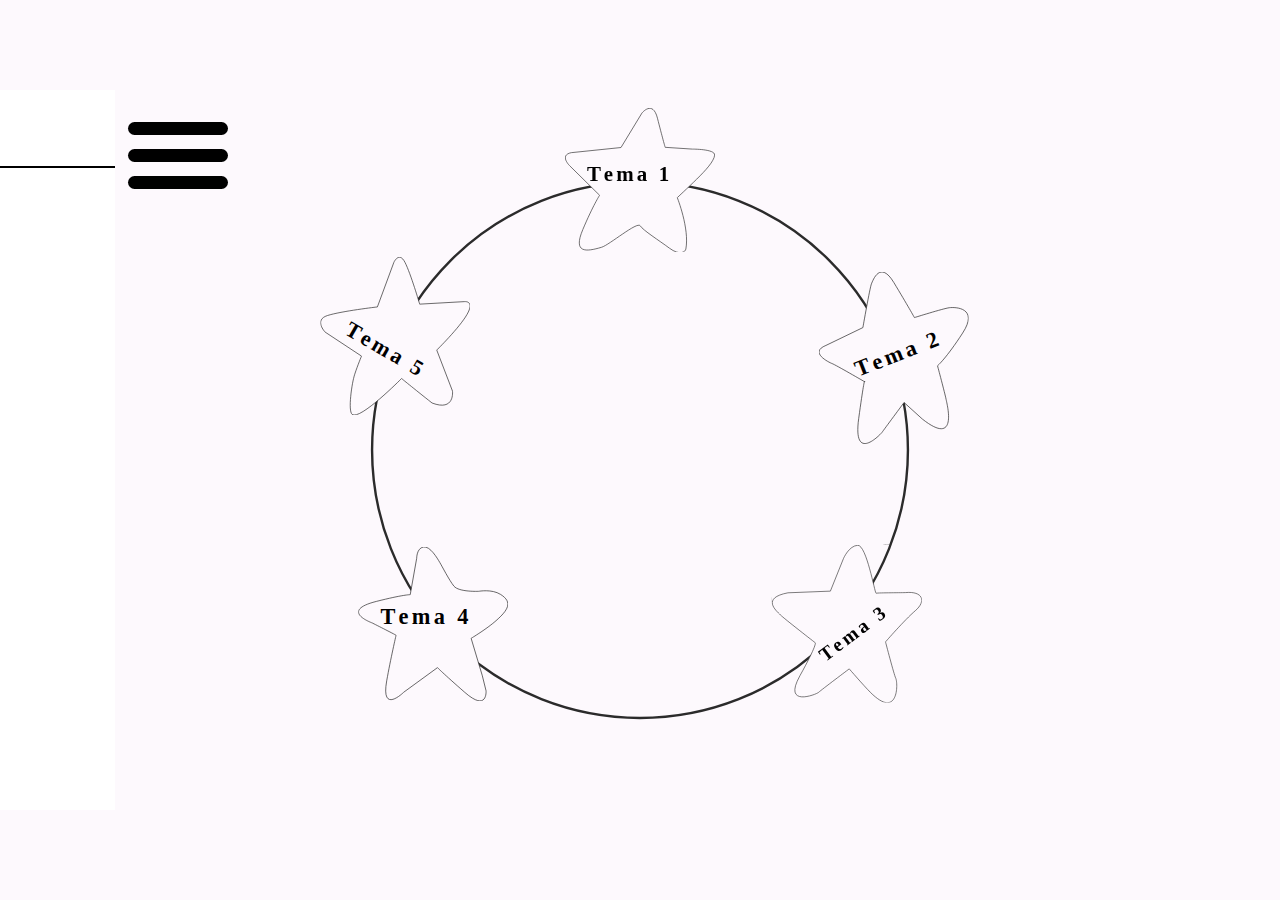
==== commit a1f68b88: "Forside-menuer RESPONSIVE!" ====
--- a/index.html
+++ b/index.html
@@ -45,24 +45,35 @@
     </nav>
 
     <article data-menu="1" class="navbar_section">
-      <h2>Artikel 1</h2>
-      <p>Lorem ipsum dolor sit amet, consectetur adipisicing elit. Molestias, adipisci?</p>
+      <h2 class="navbar_section-heading">Artikel 1</h2>
+      <p class="navbar_section-paragraph">Lorem ipsum dolor sit amet, consectetur adipisicing elit. Molestias, adipisci?
+      </p>
       <!-- <img src="assets/img/ekliptika_forside.jpg" alt="" class="image"> -->
     </article>
     <article data-menu="2" class="navbar_section">
-      <h2>Artikel 2</h2>
-      <p>Lorem ipsum dolor sit amet, consectetur adipisicing elit. Molestias, adipisci?</p>
+      <h2 class="navbar_section-heading">Artikel 2</h2>
+      <p class="navbar_section-paragraph">Lorem ipsum dolor sit amet, consectetur adipisicing elit. Molestias, adipisci?
+      </p>
       <!-- <img src="assets/img/astro_tees.jpg" alt="" class="image"> -->
     </article>
     </article>
     <article data-menu="3" class="navbar_section">
-      <h2>Artikel 3</h2>
-      <p>Lorem ipsum dolor sit amet, consectetur adipisicing elit. Molestias, adipisci?</p>
+      <h2 class="navbar_section-heading">Artikel 3</h2>
+      <p class="navbar_section-paragraph">Lorem ipsum dolor sit amet, consectetur adipisicing elit. Molestias, adipisci?
+        Lorem ipsum dolor sit amet consectetur, adipisicing elit. Modi ipsam odio aperiam provident repellat iure
+        repudiandae voluptatum molestiae, debitis obcaecati asperiores, excepturi, eos autem nesciunt rem optio dicta
+        illum voluptate dignissimos ab quas doloremque. Magnam laudantium ratione minima veritatis illum facilis veniam
+        iure natus! Impedit voluptatem repellendus tenetur laborum optio totam officiis iste neque velit! Dolore ex
+        veniam inventore nam consequatur eveniet! Nostrum veritatis inventore consectetur eveniet neque at assumenda
+        eius repellat dignissimos, laborum facere, reiciendis provident dolorum, sit recusandae sed eum repellendus
+        temporibus vitae nisi. In veritatis corporis eum aut officia consectetur corrupti nobis dolorum minima, enim,
+        aspernatur expedita.</p>
       <!-- <img src="assets/img/game.jpg" alt="" class="image"> -->
     </article>
     <article data-menu="4" class="navbar_section">
-      <h2>Artikel 4</h2>
-      <p>Lorem ipsum dolor sit amet, consectetur adipisicing elit. Molestias, adipisci?</p>
+      <h2 class="navbar_section-heading">Artikel 4</h2>
+      <p class="navbar_section-paragraph">Lorem ipsum dolor sit amet, consectetur adipisicing elit. Molestias, adipisci?
+      </p>
       <!-- <img src="assets/img/pen_paper.jpg" alt="" class="image"> -->
     </article>
 
@@ -72,7 +83,7 @@
     <section class="animation_container">
       <div class="circle_container">
         <h2 class="welcome">Velkommen</h2>
-        <div class="circle"> <!--TILFØJE "SHRINK"-->
+        <div class="circle visible"> <!--TILFØJE "SHRINK"--><!--FJERNER "VISIBLE"-->
           <p class="circle_text">Klik</p>
         </div>
         <p class="whenReady">...når du er klar</p>
--- a/CSS/style.css
+++ b/CSS/style.css
@@ -18,7 +18,6 @@
   --green: #3a8e3a;
   --red: #e66f7b;
   --blue: #7b84e9;
-
 }
 
 body, html {
@@ -133,6 +132,61 @@
   width: 100%;
 }
 
+@media (max-width: 1000px){
+  .navbar {
+    width: 240px;
+  }
+  .navbar_list {
+    gap: 2rem;
+  }
+  .navbar_link {
+    font-size: 1.3rem;
+    padding: 1rem 0rem;
+    font-weight: 600;
+    letter-spacing: 2px;
+  }
+  .navbar_list-item {
+    padding: 1rem;
+  }
+}
+
+@media (max-width: 600px) {
+  .navbar {
+    width: 100vw;
+    height: 200px;
+    padding-bottom: 20px;
+  }
+  .navbar_list {
+    display: grid;
+    grid-template-columns: 1fr 1fr;
+    grid-template-rows: 1fr 1fr;
+    gap: 0;
+  }
+  .navbar_list-item {
+    padding: 0;
+    text-align: center;
+    line-height: 3;
+  }
+  .navbar_link {
+    font-size: 1rem;
+    padding: 0;
+  }
+}
+
+@media (max-width: 350px) {
+  .navbar {
+    height: 320px;
+  }
+  .navbar_list {
+    display: grid;
+    grid-template-columns: 1fr;
+    /* grid-template-rows: 1fr 1fr; */
+    gap: 0;
+  }
+}
+
+
+
 /****NAVBAR-SECTIONS***NAVBAR-SECTIONS***NAVBAR-SECTIONS***NAVBAR-SECTIONS***/
 /****NAVBAR-SECTIONS***NAVBAR-SECTIONS***NAVBAR-SECTIONS***NAVBAR-SECTIONS***/
 /****NAVBAR-SECTIONS***NAVBAR-SECTIONS***NAVBAR-SECTIONS***NAVBAR-SECTIONS***/
@@ -143,13 +197,15 @@
   left: 0;
   padding-left: 2rem;
   border-left: rgb(128, 128, 128, 0.2) solid 3px;
-  width: 600px;
+  /* width: 700px; */
+  width: calc(100vw - 350px);
   height: 80vh;
-  border-radius: 0px 100px 100px 0px;
+  /* border-radius: 0px 50px 50px 0px; */
   overflow-y: auto;
+  overflow-x: hidden;
   background-color: white;
   z-index: 70;
-  transform: translate(-650px);
+  transform: translate(-850px);
   transition: .4s all ease-in-out;
 }
 
@@ -157,7 +213,54 @@
   transform: translate(350px);
 }
 
-
+.navbar_section-heading {
+  width: 90%;
+  font-size: 2rem;
+  font-weight: 500;
+  letter-spacing: 0.35cqw;
+  border-bottom: solid black 0.2cqw;
+  padding: 0cqw 4cqw 1cqw 4cqw;
+}
+.navbar_section-paragraph {
+  width: 90%;
+  font-size: 1.5rem;
+  font-weight: 300;
+  line-height: 1.3;
+  letter-spacing: 0.3cqw;
+}
+
+
+@media (max-width: 1000px){
+  .navbar_section {
+    width: calc(100vw - 240px);
+    border-radius: 0px;
+  }
+  .navbar_section.visible {
+    transform: translate(240px);
+  }
+}
+@media (max-width: 600px){
+  .navbar_section {
+    width: 100vw;
+    top: 220px;
+    left: 0;
+    transform: translate(-600px);
+  }
+  .navbar_section.visible {
+    transform: translate(0px);
+  }
+}
+@media (max-width: 350px){
+  .navbar_section {
+    width: 100vw;
+    top: 330px;
+    left: 0;
+    transform: translate(-600px);
+  }
+  .navbar_section.visible {
+    transform: translate(0px);
+  }
+}
 
 
 
@@ -189,6 +292,19 @@
   pointer-events: all;
 }
 
+@media (max-width: 1100px){
+  .burgerIcon {
+    left: 10%;
+    top: 5%;
+  }
+}
+@media (max-width: 600px){
+  .burgerIcon {
+    left: 10%;
+    top: 1%;
+  }
+}
+
 .burgerIcon__line {
   background: black;
   border-radius: 9px;
@@ -202,6 +318,7 @@
   transition: 0.45s ease-in-out;
 }
 
+
 .burgerIcon__line1 {
   top: 0px;
 }
@@ -210,16 +327,33 @@
 }
 .burgerIcon__line3 {
   top: 54px;
+}
+
+@media (max-width: 700px){
+  .burgerIcon {
+    width: 70px;
+    height: 50px;
+  }
+
+  .burgerIcon__line {
+    height: 10px;
+  }
+  .burgerIcon__line1 {
+    top: 0px;
+  }
+  .burgerIcon__line2 {
+    top: 20px;
+  }
+  .burgerIcon__line3 {
+    top: 40px;
+  }
+  
 }
 
 .burgerIcon:hover .burgerIcon__line {
   scale: 0.95;
   width: 95%;
   translate: 5px;
-}
-
-.burgerIcon__line.clicked {
-  /* background: white; */
 }
 
 .burgerIcon__line1.burgerIcon__line.clicked {
@@ -312,6 +446,28 @@
   transition: all var(--animationDuration) cubic-bezier(var(--bezierCurve));
 }
 
+@media (max-width: 1000px){  
+  :root {
+    --starWidth: 120px;
+    --circleWidth: 150px;
+    --starDistance: 200px;
+  }
+}
+@media (max-width: 600px){  
+  :root {
+    --starWidth: 90px;
+    --circleWidth: 100px;
+    --starDistance: 135px;
+  }
+}
+@media (max-width: 350px){  
+  :root {
+    --starWidth: 80px;
+    --circleWidth: 80px;
+    --starDistance: 110px;
+  }
+}
+
 .circle.visible {
   opacity: 1;
 }
@@ -344,7 +500,6 @@
 /****STARS***STARS***STARS***STARS***STARS****/
 /****STARS***STARS***STARS***STARS***STARS****/
 /****STARS***STARS***STARS***STARS***STARS****/
-
 
 .animation_container {
   position: relative;
@@ -354,6 +509,12 @@
   transition:  var(--animationDuration) all cubic-bezier(var(--bezierCurve));
 }
 
+@media (max-width: 500px){
+  .animation_container {
+    translate: 0px -40px;
+  }
+}
+
 .star_container {
   width: var(--starWidth);
   position: absolute;
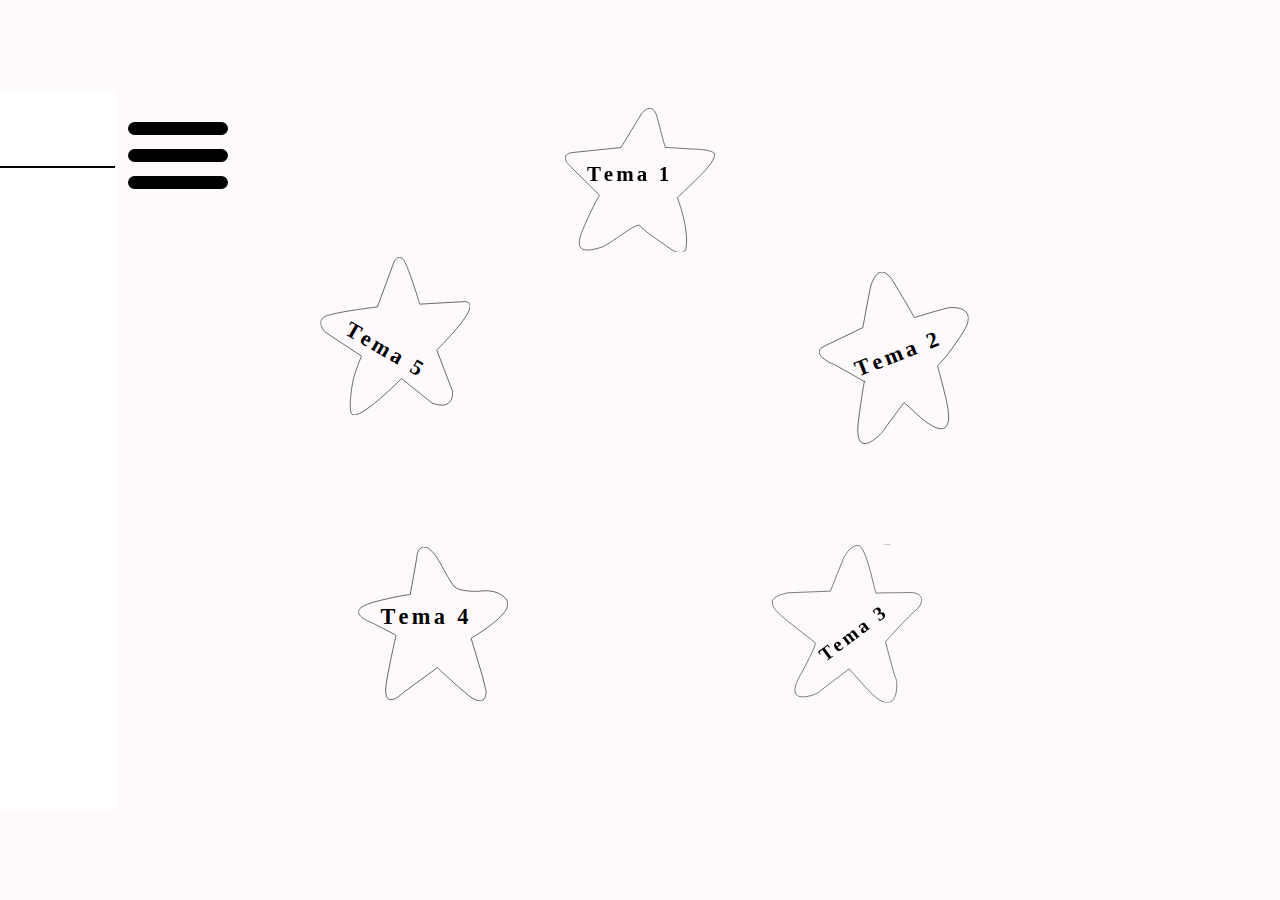
==== commit c303698f: "Prototypen RESPONSIV!" ====
--- a/index.html
+++ b/index.html
@@ -83,7 +83,7 @@
     <section class="animation_container">
       <div class="circle_container">
         <h2 class="welcome">Velkommen</h2>
-        <div class="circle visible"> <!--TILFØJE "SHRINK"--><!--FJERNER "VISIBLE"-->
+        <div class="circle"> <!--TILFØJE "SHRINK"--><!--FJERNER "VISIBLE"-->
           <p class="circle_text">Klik</p>
         </div>
         <p class="whenReady">...når du er klar</p>
@@ -209,13 +209,14 @@
           </footer>
         </div>
       </section>
-      <!--***TEMA 5***TEMA 5***TEMA 5***TEMA 5***TEMA 5***TEMA 5***-->
-      <!--***TEMA 5***TEMA 5***TEMA 5***TEMA 5***TEMA 5***TEMA 5***-->
-      <section class="theme5 theme">
-        <h2>TEMA 5 - Grundlæggende indhold</h2>
-      </section>
-    </section>
-
+
+    </section>
+
+    <!--***TEMA 5***TEMA 5***TEMA 5***TEMA 5***TEMA 5***TEMA 5***-->
+    <!--***TEMA 5***TEMA 5***TEMA 5***TEMA 5***TEMA 5***TEMA 5***-->
+    <section class="theme5 theme">
+      <h2>TEMA 5 - Grundlæggende indhold</h2>
+    </section>
 
 
   </main>
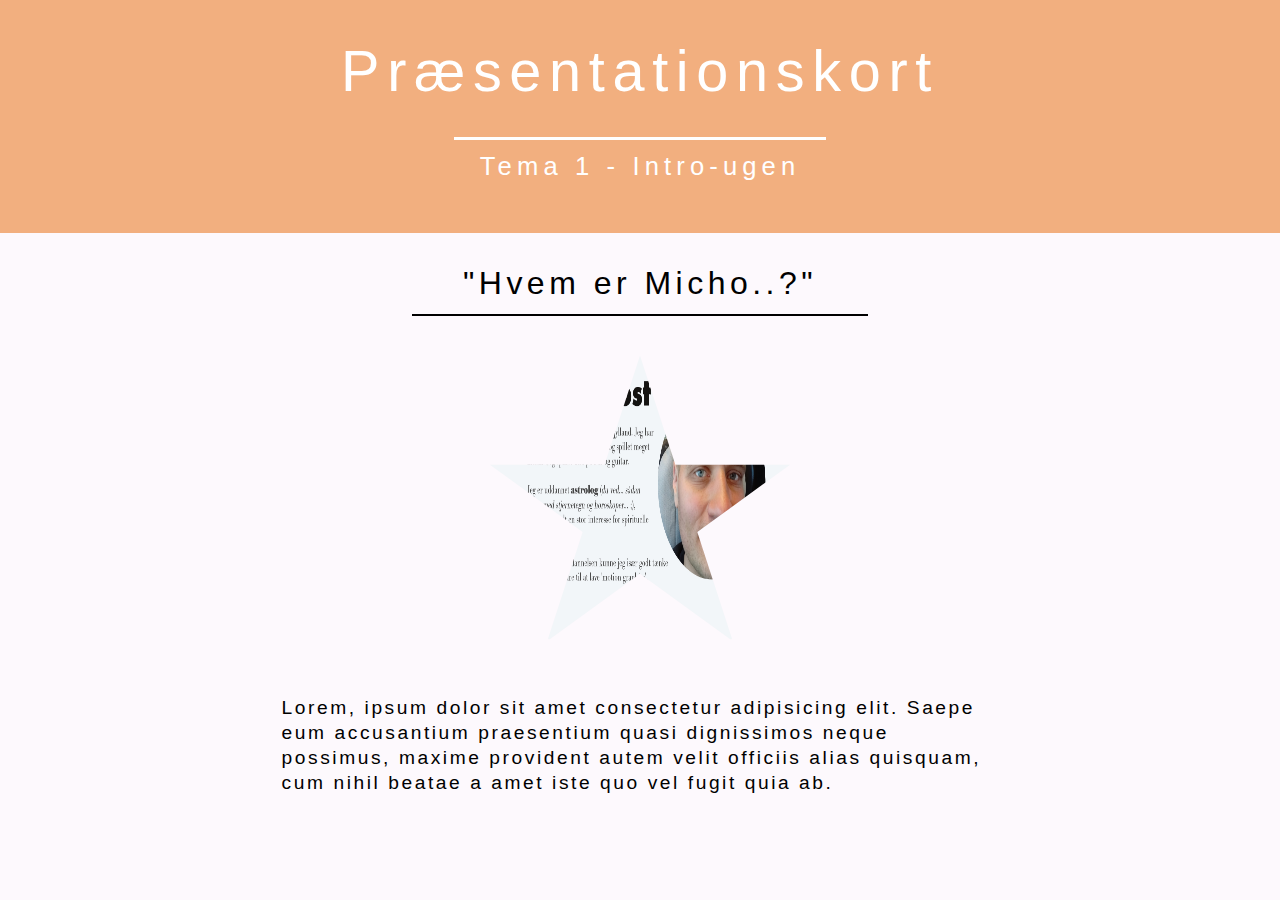
==== commit 4255cd5e: "Grid + billedstier fixet" ====
--- a/index.html
+++ b/index.html
@@ -10,8 +10,6 @@
   <title>Michos portfolio</title>
   <link rel="stylesheet" href="https://use.typekit.net/xel3mtn.css">
   <link rel="stylesheet" href="CSS/style.css">
-  <link rel="stylesheet" href="CSS/themes.css">
-  <link rel="stylesheet" href="CSS/modal.css">
 </head>
 
 <body>
@@ -46,15 +44,14 @@
 
     <article data-menu="1" class="navbar_section">
       <h2 class="navbar_section-heading">Artikel 1</h2>
+      <a target="_blank" href="HTML/michos_proces.html">TEST-LINK</a>
       <p class="navbar_section-paragraph">Lorem ipsum dolor sit amet, consectetur adipisicing elit. Molestias, adipisci?
       </p>
-      <!-- <img src="assets/img/ekliptika_forside.jpg" alt="" class="image"> -->
     </article>
     <article data-menu="2" class="navbar_section">
       <h2 class="navbar_section-heading">Artikel 2</h2>
       <p class="navbar_section-paragraph">Lorem ipsum dolor sit amet, consectetur adipisicing elit. Molestias, adipisci?
       </p>
-      <!-- <img src="assets/img/astro_tees.jpg" alt="" class="image"> -->
     </article>
     </article>
     <article data-menu="3" class="navbar_section">
@@ -68,13 +65,11 @@
         eius repellat dignissimos, laborum facere, reiciendis provident dolorum, sit recusandae sed eum repellendus
         temporibus vitae nisi. In veritatis corporis eum aut officia consectetur corrupti nobis dolorum minima, enim,
         aspernatur expedita.</p>
-      <!-- <img src="assets/img/game.jpg" alt="" class="image"> -->
     </article>
     <article data-menu="4" class="navbar_section">
       <h2 class="navbar_section-heading">Artikel 4</h2>
       <p class="navbar_section-paragraph">Lorem ipsum dolor sit amet, consectetur adipisicing elit. Molestias, adipisci?
       </p>
-      <!-- <img src="assets/img/pen_paper.jpg" alt="" class="image"> -->
     </article>
 
   </header>
@@ -83,7 +78,7 @@
     <section class="animation_container">
       <div class="circle_container">
         <h2 class="welcome">Velkommen</h2>
-        <div class="circle"> <!--TILFØJE "SHRINK"--><!--FJERNER "VISIBLE"-->
+        <div class="circle">
           <p class="circle_text">Klik</p>
         </div>
         <p class="whenReady">...når du er klar</p>
@@ -127,21 +122,261 @@
     </section>
 
 
+
     <!--***TEMA 1***TEMA 1***TEMA 1***TEMA 1***TEMA 1***TEMA 1***-->
     <!--***TEMA 1***TEMA 1***TEMA 1***TEMA 1***TEMA 1***TEMA 1***-->
-    <section class="theme1 theme">
-      <h2>TEMA 1 - Intro-ugen</h2>
+    <section class="theme1 theme visible">
+      <header class="theme1_header">
+        <h2 class="theme1_heading presentationcard">Præsentationskort</h2>
+        <h4 class="theme1_subheading">Tema 1 - Intro-ugen</h4>
+      </header>
+
+      <section class="theme1_section">
+        <div class="wrapper">
+          <article class="theme1_article whoismicho">
+            <h3 class="theme1_article_heading">"Hvem er Micho..?"</h3>
+            <img class="theme1_clippath image" src="assets/img/theme1/Micho præsentation 1.jpg"
+              alt="Skitse af idé til computerspil">
+            <p class="theme1_article_paragraph clippath-paragraph ">Lorem, ipsum dolor sit amet consectetur
+              adipisicing elit. Saepe eum
+              accusantium praesentium quasi dignissimos neque possimus, maxime provident autem velit officiis alias
+              quisquam, cum nihil beatae a amet iste quo vel fugit quia ab.</p>
+          </article>
+
+        </div>
+      </section>
+
+      <header class="theme1_header">
+        <h2 class="theme1_heading presentationcard">Astroforce</h2>
+        <h4 class="theme1_subheading">Tema 1 - Intro-ugen</h4>
+      </header>
+      <section class="theme1_section">
+        <div class="wrapper">
+
+          <article class="theme1_article">
+            <h3 class="theme1_article_heading">'Astro-superhelte'</h3>
+            <img class="theme1_clippath image" src="assets/img/theme1/Astroforce - Logo.png"
+              alt="Skitse af idé til computerspil">
+            <p class="theme1_article_paragraph clippath-paragraph ">Lorem, ipsum dolor sit amet consectetur
+              adipisicing elit. Saepe eum
+              accusantium praesentium quasi dignissimos neque possimus, maxime provident autem velit officiis alias
+              quisquam, cum nihil beatae a amet iste quo vel fugit quia ab.</p>
+          </article>
+
+          <article class="theme1_article about_game">
+            <figure class="bigStar theme1_bigStar-right">
+              <div></div>
+            </figure>
+            <h3 class="theme1_article_heading">Screenshots</h3>
+            <p class="theme1_article_paragraph">Lorem, ipsum dolor sit amet consectetur adipisicing elit. Saepe eum
+              accusantium praesentium quasi dignissimos neque possimus, maxime provident autem velit officiis alias
+              quisquam, cum nihil beatae a amet iste quo vel fugit quia ab.</p>
+            <figure class="theme1_image-grid">
+              <img src="assets/img/theme1/stenbuk.jpg" alt="Skitser af rumskibe og planeter"
+                class="theme1_grid-item image">
+              <img src="assets/img/theme1/jord.jpg" alt="Skitser af meteorer" class="theme1_grid-item image">
+              <img src="assets/img/theme1/ild_1.jpg" alt="Skitser af startskærme" class="theme1_grid-item image">
+              <img src="assets/img/theme1/astroforce_team.jpg" alt="Skitser af slutskærme"
+                class="theme1_grid-item image">
+            </figure>
+          </article>
+
+          <article class="theme1_article sketches_screens">
+            <figure class="bigStar theme1_bigStar-left">
+              <div></div>
+            </figure>
+            <h3 class="theme1_article_heading">Se videoen</h3>
+            <iframe width="560" height="315" src="https://www.youtube.com/embed/sQNOE7xHSh8"
+              title="YouTube video player" frameborder="0"
+              allow="accelerometer; autoplay; clipboard-write; encrypted-media; gyroscope; picture-in-picture; web-share"
+              allowfullscreen></iframe>
+          </article>
+        </div>
+      </section>
     </section>
+
+
     <!--***TEMA 2***TEMA 2***TEMA 2***TEMA 2***TEMA 2***TEMA 2***-->
     <!--***TEMA 2***TEMA 2***TEMA 2***TEMA 2***TEMA 2***TEMA 2***-->
     <section class="theme2 theme">
-      <h2>TEMA 2 - Grundlæggende web</h2>
+      <header class="theme2_header">
+        <h2 class="theme2_heading presentationcard">Studiestartsprøve</h2>
+        <h4 class="theme2_subheading">Tema 2 - Grundlæggende web</h4>
+      </header>
+
+
+      <section class="theme2_section">
+        <div class="wrapper">
+          <article class="theme2_article whoismicho">
+            <h3 class="theme2_article_heading">Om computere</h3>
+            <img class="theme2_clippath image" src="assets/img/theme2/studiestart_3.jpg"
+              alt="Skitse af idé til computerspil">
+            <p class="theme2_article_paragraph clippath-paragraph ">Lorem, ipsum dolor sit amet consectetur
+              adipisicing elit. Saepe eum
+              accusantium praesentium quasi dignissimos neque possimus, maxime provident autem velit officiis alias
+              quisquam, cum nihil beatae a amet iste quo vel fugit quia ab.</p>
+          </article>
+
+          <article class="theme2_article sketches_screens">
+            <figure class="bigStar theme2_bigStar-right">
+              <div></div>
+            </figure>
+            <h3 class="theme2_article_heading">Screenshots</h3>
+            <p class="theme2_article_paragraph">Lorem, ipsum dolor sit amet consectetur adipisicing elit. Saepe eum
+              accusantium praesentium quasi dignissimos neque possimus, maxime provident autem velit officiis alias
+              quisquam, cum nihil beatae a amet iste quo vel fugit quia ab.</p>
+            <figure class="theme2_image-grid">
+              <img src="assets/img/theme2/studiestart_1.jpg" alt="Skitser af rumskibe og planeter"
+                class="theme2_grid-item image">
+              <img src="assets/img/theme2/studiestart_2.jpg" alt="Skitser af meteorer" class="theme2_grid-item image">
+              <img src="assets/img/theme2/studiestart_3.jpg" alt="Skitser af startskærme"
+                class="theme2_grid-item image">
+              <img src="assets/img/theme2/studiestart_4.jpg" alt="Skitser af slutskærme" class="theme2_grid-item image">
+            </figure>
+          </article>
+
+          <footer class="theme2_article try_game">
+            <figure class="bigStar theme2_bigStar-left">
+              <div></div>
+            </figure>
+            <h3 class="theme2_article_heading">Se siden</h3>
+            <p class="theme2_article_paragraph">Lorem, ipsum dolor sit amet consectetur adipisicing elit. Saepe eum
+              accusantium praesentium quasi dignissimos neque possimus, maxime provident autem velit officiis alias
+              quisquam, cum nihil beatae a amet iste quo vel fugit quia ab.</p>
+            <div class="link_btn-container">
+              <a class="link_btn" target="_blank"
+                href="https://michofrost.github.io/studiestart_pr-ve_website/">Siden</a>
+              <a class="link_btn" target="_blank"
+                href="https://github.com/MichoFrost/studiestart_pr-ve_website">Github</a>
+            </div>
+          </footer>
+        </div>
+      </section>
+
+
+      <header class="theme2_header">
+        <h2 class="theme2_heading presentationcard">Re-design til 'Ekliptika'</h2>
+        <h4 class="theme2_subheading">Tema 2 - Grundlæggende web</h4>
+      </header>
+
+
+      <section class="theme2_section">
+        <div class="wrapper">
+          <article class="theme2_article whoismicho">
+            <h3 class="theme2_article_heading">Nyt logo</h3>
+            <img class="theme2_clippath image" src="assets/img/theme2/logo.png" alt="Skitse af idé til computerspil">
+            <p class="theme2_article_paragraph clippath-paragraph ">Lorem, ipsum dolor sit amet consectetur
+              adipisicing elit. Saepe eum
+              accusantium praesentium quasi dignissimos neque possimus, maxime provident autem velit officiis alias
+              quisquam, cum nihil beatae a amet iste quo vel fugit quia ab.</p>
+          </article>
+
+          <article class="theme2_article about_game">
+
+            <article class="theme2_article sketches_screens">
+              <figure class="bigStar theme2_bigStar-right">
+                <div></div>
+              </figure>
+              <h3 class="theme2_article_heading">Screenshots</h3>
+              <p class="theme2_article_paragraph">Lorem, ipsum dolor sit amet consectetur adipisicing elit. Saepe eum
+                accusantium praesentium quasi dignissimos neque possimus, maxime provident autem velit officiis alias
+                quisquam, cum nihil beatae a amet iste quo vel fugit quia ab.</p>
+              <figure class="theme2_image-grid">
+                <img src="assets/img/theme2/ekliptika_forside.jpg" alt="Skitser af rumskibe og planeter"
+                  class="theme2_grid-item image">
+                <img src="assets/img/theme2/ekliptika_subpage_brown.jpg" alt="Skitser af meteorer"
+                  class="theme2_grid-item image">
+                <img src="assets/img/theme2/ekliptika_green.jpg" alt="Skitser af startskærme"
+                  class="theme2_grid-item image">
+                <img src="assets/img/theme2/ekliptika_green_popup.jpg" alt="Skitser af slutskærme"
+                  class="theme2_grid-item image">
+                <img src="assets/img/theme2/ekliptika_brown.jpg" alt="Thumbnail skitser" class="theme2_grid-item image">
+                <img src="assets/img/theme2/ekliptika_brown_popup.jpg" alt="Introskærm fra spillet"
+                  class="theme2_grid-item image">
+              </figure>
+            </article>
+
+            <footer class="theme2_article try_game">
+              <figure class="bigStar theme2_bigStar-left">
+                <div></div>
+              </figure>
+              <h3 class="theme2_article_heading">Se siden</h3>
+              <p class="theme2_article_paragraph">Lorem, ipsum dolor sit amet consectetur adipisicing elit. Saepe eum
+                accusantium praesentium quasi dignissimos neque possimus, maxime provident autem velit officiis alias
+                quisquam, cum nihil beatae a amet iste quo vel fugit quia ab.</p>
+              <div class="link_btn-container">
+                <a class="link_btn" target="_blank" href="https://michofrost.github.io/ekliptika-site/">Spillet</a>
+                <a class="link_btn" target="_blank" href="https://github.com/MichoFrost/ekliptika-site">Github</a>
+              </div>
+            </footer>
+        </div>
+      </section>
+
+
     </section>
+
     <!--***TEMA 3***TEMA 3***TEMA 3***TEMA 3***TEMA 3***TEMA 3***-->
     <!--***TEMA 3***TEMA 3***TEMA 3***TEMA 3***TEMA 3***TEMA 3***-->
     <section class="theme3 theme">
-      <h2>TEMA 3 - Grundlæggende UX</h2>
+      <header class="theme3_header">
+        <h2 class="theme3_heading presentationcard">Astro-Tees</h2>
+        <h4 class="theme3_subheading">Tema 3 - Grundlæggende UX</h4>
+      </header>
+
+      <section class="theme3_section">
+        <div class="wrapper">
+          <article class="theme3_article whoismicho">
+            <h3 class="theme3_article_heading">Astrologiske T-shirts</h3>
+            <img class="theme3_clippath image" src="assets/img/theme3/t-shirt.png" alt="Skitse af idé til computerspil">
+            <p class="theme3_article_paragraph clippath-paragraph ">Lorem, ipsum dolor sit amet consectetur
+              adipisicing elit. Saepe eum
+              accusantium praesentium quasi dignissimos neque possimus, maxime provident autem velit officiis alias
+              quisquam, cum nihil beatae a amet iste quo vel fugit quia ab.</p>
+          </article>
+
+          <article class="theme3_article about_game">
+            <figure class="bigStar theme3_bigStar-right">
+              <div></div>
+            </figure>
+            <h3 class="theme3_article_heading">Om webshoppen</h3>
+            <p class="theme3_article_paragraph">Lorem, ipsum dolor sit amet consectetur adipisicing elit. Saepe eum
+              accusantium praesentium quasi dignissimos neque possimus, maxime provident autem velit officiis alias
+              quisquam, cum nihil beatae a amet iste quo vel fugit quia ab.</p>
+          </article>
+
+          <article class="theme3_article sketches_screens">
+            <h3 class="theme3_article_heading">Skitser og prototype</h3>
+            <p class="theme3_article_paragraph">Lorem, ipsum dolor sit amet consectetur adipisicing elit. Saepe eum
+              accusantium praesentium quasi dignissimos neque possimus, maxime provident autem velit officiis alias
+              quisquam, cum nihil beatae a amet iste quo vel fugit quia ab.</p>
+            <figure class="theme3_image-grid">
+              <img src="assets/img/theme3/1.jpg" alt="Skitser af rumskibe og planeter" class="theme3_grid-item image">
+              <img src="assets/img/theme3/2.jpg" alt="Skitser af meteorer" class="theme3_grid-item image">
+              <img src="assets/img/theme3/3.png" alt="Skitser af startskærme" class="theme3_grid-item image">
+              <img src="assets/img/theme3/4.jpg" alt="Skitser af slutskærme" class="theme3_grid-item image">
+              <img src="assets/img/theme3/5.jpg" alt="Thumbnail skitser" class="theme3_grid-item image">
+              <img src="assets/img/theme3/6.jpg" alt="Introskærm fra spillet" class="theme3_grid-item image">
+            </figure>
+          </article>
+
+          <footer class="theme3_article try_game">
+            <figure class="bigStar theme3_bigStar-left">
+              <div></div>
+            </figure>
+            <h3 class="theme3_article_heading">Se prototypen</h3>
+            <p class="theme3_article_paragraph">Lorem, ipsum dolor sit amet consectetur adipisicing elit. Saepe eum
+              accusantium praesentium quasi dignissimos neque possimus, maxime provident autem velit officiis alias
+              quisquam, cum nihil beatae a amet iste quo vel fugit quia ab.</p>
+            <div class="link_btn-container">
+              <a class="link_btn" target="_blank"
+                href="https://xd.adobe.com/view/7abbfe84-02e1-47dc-8ee8-8b2ef64e1f03-2fe8/">Prototypen</a>
+              <!-- <a class="link_btn" target="_blank" href="https://github.com/MichoFrost/SPILLET">Github</a> -->
+            </div>
+          </footer>
+        </div>
+      </section>
     </section>
+
     <!--***TEMA 4***TEMA 4***TEMA 4***TEMA 4***TEMA 4***TEMA 4***-->
     <!--***TEMA 4***TEMA 4***TEMA 4***TEMA 4***TEMA 4***TEMA 4***-->
     <section class="theme4 theme">
@@ -215,9 +450,105 @@
     <!--***TEMA 5***TEMA 5***TEMA 5***TEMA 5***TEMA 5***TEMA 5***-->
     <!--***TEMA 5***TEMA 5***TEMA 5***TEMA 5***TEMA 5***TEMA 5***-->
     <section class="theme5 theme">
-      <h2>TEMA 5 - Grundlæggende indhold</h2>
+      <header class="theme5_header">
+        <h2 class="theme5_heading presentationcard">Pen & Paper</h2>
+        <h4 class="theme5_subheading">Tema 5 - Grundlæggende indhold</h4>
+      </header>
+
+
+      <section class="theme5_section">
+        <div class="wrapper">
+          <article class="theme5_article whoismicho">
+            <h3 class="theme5_article_heading">"iacta alea est"</h3>
+            <img class="theme5_clippath image" src="assets/img/theme5/Terninger.jpg"
+              alt="Skitse af idé til computerspil">
+            <p class="theme5_article_paragraph clippath-paragraph ">Lorem, ipsum dolor sit amet consectetur
+              adipisicing elit. Saepe eum
+              accusantium praesentium quasi dignissimos neque possimus, maxime provident autem velit officiis alias
+              quisquam, cum nihil beatae a amet iste quo vel fugit quia ab.</p>
+          </article>
+
+          <article class="theme5_article about_game">
+            <figure class="bigStar theme5_bigStar-right">
+              <div></div>
+            </figure>
+            <h3 class="theme5_article_heading">Om rollespil</h3>
+            <p class="theme5_article_paragraph">Lorem, ipsum dolor sit amet consectetur adipisicing elit. Saepe eum
+              accusantium praesentium quasi dignissimos neque possimus, maxime provident autem velit officiis alias
+              quisquam, cum nihil beatae a amet iste quo vel fugit quia ab.</p>
+          </article>
+
+          <article class="theme5_article sketches_screens">
+            <h3 class="theme5_article_heading">Video og Vektor</h3>
+            <p class="theme5_article_paragraph">Lorem, ipsum dolor sit amet consectetur adipisicing elit. Saepe eum
+              accusantium praesentium quasi dignissimos neque possimus, maxime provident autem velit officiis alias
+              quisquam, cum nihil beatae a amet iste quo vel fugit quia ab.</p>
+            <figure class="theme5_image-grid">
+              <img src="assets/img/theme5/1.jpg" alt="Skitser af meteorer" class="theme5_grid-item image">
+              <img src="assets/img/theme5/2.jpg" alt=" Skitser af rumskibe og planeter" class="theme5_grid-item image">
+              <img src="assets/img/theme5/3.jpg" alt="Skitser af startskærme" class="theme5_grid-item image">
+              <img src="assets/img/theme5/4.jpg" alt="Skitser af slutskærme" class="theme5_grid-item image">
+            </figure>
+          </article>
+
+          <footer class="theme5_article try_game">
+            <figure class="bigStar theme5_bigStar-left">
+              <div></div>
+            </figure>
+            <h3 class="theme5_article_heading">Se siden</h3>
+            <p class="theme5_article_paragraph">Lorem, ipsum dolor sit amet consectetur adipisicing elit. Saepe eum
+              accusantium praesentium quasi dignissimos neque possimus, maxime provident autem velit officiis alias
+              quisquam, cum nihil beatae a amet iste quo vel fugit quia ab.</p>
+            <div class="link_btn-container">
+              <a class="link_btn" target="_blank" href="https://michofrost.github.io/pen_paper_site/">Siden</a>
+              <a class="link_btn" target="_blank" href="https://github.com/MichoFrost/pen_paper_site">Github</a>
+            </div>
+          </footer>
+        </div>
+      </section>
+
+      <header class="theme5_header">
+        <h2 class="theme5_heading presentationcard">Teosofisk forening</h2>
+        <h4 class="theme5_subheading">Tema 5 - Grundlæggende indhold</h4>
+      </header>
+
+
+      <section class="theme5_section">
+        <div class="wrapper">
+          <article class="theme5_article whoismicho">
+            <h3 class="theme5_article_heading">Spiritualitet i baghuset</h3>
+            <img class="theme5_clippath image" src="assets/img/theme5/hovedindgang.jpg"
+              alt="Skitse af idé til computerspil">
+            <p class="theme5_article_paragraph clippath-paragraph ">Lorem, ipsum dolor sit amet consectetur
+              adipisicing elit. Saepe eum accusantium praesentium quasi dignissimos neque possimus, maxime provident
+              autem velit officiis alias
+              quisquam, cum nihil beatae a amet iste quo vel fugit quia ab. Lorem, ipsum dolor sit amet consectetur
+              adipisicing elit. Saepe eum accusantium praesentium quasi dignissimos neque possimus, maxime provident
+              autem velit officiis alias
+              quisquam, cum nihil beatae a amet iste quo vel fugit quia ab.</p>
+            <div class="link_btn-container">
+              <a class="link_btn" target="_blank" href="https://michofrost.github.io/0_tfk_virksomhedssite/">Siden</a>
+              <a class="link_btn" target="_blank" href="https://github.com/MichoFrost/0_tfk_virksomhedssite">Github</a>
+            </div>
+            <figure class="theme5_image-grid">
+              <img src="assets/img/theme5/t1.jpg" alt="Skitser af rumskibe og planeter" class="theme5_grid-item image">
+              <img src="assets/img/theme5/t2.jpg" alt="Skitser af meteorer" class="theme5_grid-item image">
+              <img src="assets/img/theme5/t3.jpg" alt="Skitser af startskærme" class="theme5_grid-item image">
+              <img src="assets/img/theme5/t4.png" alt="Skitser af slutskærme" class="theme5_grid-item image">
+              <img src="assets/img/theme5/t5.jpg" alt="Thumbnail skitser" class="theme5_grid-item image">
+              <img src="assets/img/theme5/t6.jpg" alt="Introskærm fra spillet" class="theme5_grid-item image">
+            </figure>
+
+          </article>
+
+          <article class="theme5_article sketches_screens">
+            <!-- <h3 class="theme5_article_heading">Se siden</h3> -->
+
+          </article>
+        </div>
+      </section>
+
     </section>
-
 
   </main>
 
@@ -228,7 +559,7 @@
     <!--I TILFÆLDE AF, AT I FORVENTER DEN SKAL VÆRE HER...???-->
   </footer>
 
-  <script src="JS/intro.js"></script>
+  <script src="JS/script.js"></script>
   <!-- <script src="JS/modal.js"></script> -->
 </body>
 
--- a/CSS/style.css
+++ b/CSS/style.css
@@ -1,598 +1,2 @@
-/****GLOBAL***GLOBAL***GLOBAL***GLOBAL***GLOBAL****/
-/****GLOBAL***GLOBAL***GLOBAL***GLOBAL***GLOBAL****/
-/****GLOBAL***GLOBAL***GLOBAL***GLOBAL***GLOBAL****/
-
-:root {
-  --starWidth: 150px;
-  --circleWidth: 200px;
-  --starDistance: 270px;
-  --circleTextWidth: 20px;
-  --animationDuration: 1s;
-  --textTransition: 0.8s;
-  --animationDelay: var(--animationDuration) / 5;
-  --bezierCurve: .31,.1,.49,1.28;
-  --BG-color: #FDF9FD;
-
-  --orange: #f2af7f;
-  --purple: #ec8bf0;
-  --green: #3a8e3a;
-  --red: #e66f7b;
-  --blue: #7b84e9;
-}
-
-body, html {
-  margin: 0;
-}
-
-body {
-  background-color: #FDF9FD;
-  overflow: hidden;
-}
-
-main {
-  width: 100vw;
-  height: 100vh;
-  display: flex;
-  justify-content: center;
-  align-items: center;
-}
-
-/*FONTE*/
-h1, h2, h3, h4, h5, p, a {
-font-family: "forma-djr-banner", sans-serif;
-font-style: normal;
-}
-
-.wrapper {
-  width: 80%;
-  margin: 0 auto;
-}
-
-
-/****H1: MICHOS PORTFOLIO***H1 - MICHOS PORTFOLIO***H1 - MICHOS PORTFOLIO***/
-/****H1 - MICHOS PORTFOLIO***H1 - MICHOS PORTFOLIO***H1 - MICHOS PORTFOLIO***/
-/****H1 - MICHOS PORTFOLIO***H1 - MICHOS PORTFOLIO***H1 - MICHOS PORTFOLIO***/
-
-.siteHeading {
-  position: absolute;
-  font-weight: 200;
-  font-size: 4rem;
-  line-height: 0.9;
-  letter-spacing: 4px;
-  text-align: center;
-
-  width: 400px;
-  pointer-events: none;
-}
-
-.heading_letter {
-  translate: -500px;
-  display: inline-block;
-  opacity: 0;
-  transition: all 0.5s ease-in-out;
-}
-.heading_letter.move {
-  opacity: 1;
-  translate: 0;
-}
-
-/****NAVBAR***NAVBAR***NAVBAR***NAVBAR***NAVBAR***NAVBAR***/
-/****NAVBAR***NAVBAR***NAVBAR***NAVBAR***NAVBAR***NAVBAR***/
-/****NAVBAR***NAVBAR***NAVBAR***NAVBAR***NAVBAR***NAVBAR***/
-
-.navbar {
-  position: absolute;
-  top: 0;
-  left: 0;
-  width: 350px;
-  height: 100vh;
-  background-color: var(--BG-color);
-  z-index: 80;
-  display: flex;
-  flex-direction: column;
-  align-items: center;
-  justify-content: center;
-  translate: -500px;
-  transition: all ease-in-out 0.3s;
-}
-
-.navbar.visible {
-  translate: 0;
-}
-
-.navbar_list {
-  margin-top: 8rem;
-  display: flex;
-  flex-direction: column;
-  /* gap: 3rem; */
-  width: 100%;
-  padding: 0;
-}
-
-.navbar_list-item {
-  color: white;
-  list-style: none;
-  padding: 1.5rem;
-  border-radius: 30px;
-  /* width: 100%; */
-}
-.navbar_list-item:hover {
-  background-color: rgb(171, 171, 171);
-}
-.navbar_list-item:hover .navbar_link {
-  color: white;
-}
-.navbar_link {
-  text-decoration: none;
-  color: black;
-  letter-spacing: 4px;
-  font-size: 1.6rem;
-  padding: 1.5rem;
-  font-weight: 300;
-  width: 100%;
-}
-
-@media (max-width: 1000px){
-  .navbar {
-    width: 240px;
-  }
-  .navbar_list {
-    gap: 2rem;
-  }
-  .navbar_link {
-    font-size: 1.3rem;
-    padding: 1rem 0rem;
-    font-weight: 600;
-    letter-spacing: 2px;
-  }
-  .navbar_list-item {
-    padding: 1rem;
-  }
-}
-
-@media (max-width: 600px) {
-  .navbar {
-    width: 100vw;
-    height: 200px;
-    padding-bottom: 20px;
-  }
-  .navbar_list {
-    display: grid;
-    grid-template-columns: 1fr 1fr;
-    grid-template-rows: 1fr 1fr;
-    gap: 0;
-  }
-  .navbar_list-item {
-    padding: 0;
-    text-align: center;
-    line-height: 3;
-  }
-  .navbar_link {
-    font-size: 1rem;
-    padding: 0;
-  }
-}
-
-@media (max-width: 350px) {
-  .navbar {
-    height: 320px;
-  }
-  .navbar_list {
-    display: grid;
-    grid-template-columns: 1fr;
-    /* grid-template-rows: 1fr 1fr; */
-    gap: 0;
-  }
-}
-
-
-
-/****NAVBAR-SECTIONS***NAVBAR-SECTIONS***NAVBAR-SECTIONS***NAVBAR-SECTIONS***/
-/****NAVBAR-SECTIONS***NAVBAR-SECTIONS***NAVBAR-SECTIONS***NAVBAR-SECTIONS***/
-/****NAVBAR-SECTIONS***NAVBAR-SECTIONS***NAVBAR-SECTIONS***NAVBAR-SECTIONS***/
-
-.navbar_section {
-  position: absolute;
-  top: 10%;
-  left: 0;
-  padding-left: 2rem;
-  border-left: rgb(128, 128, 128, 0.2) solid 3px;
-  /* width: 700px; */
-  width: calc(100vw - 350px);
-  height: 80vh;
-  /* border-radius: 0px 50px 50px 0px; */
-  overflow-y: auto;
-  overflow-x: hidden;
-  background-color: white;
-  z-index: 70;
-  transform: translate(-850px);
-  transition: .4s all ease-in-out;
-}
-
-.navbar_section.visible {
-  transform: translate(350px);
-}
-
-.navbar_section-heading {
-  width: 90%;
-  font-size: 2rem;
-  font-weight: 500;
-  letter-spacing: 0.35cqw;
-  border-bottom: solid black 0.2cqw;
-  padding: 0cqw 4cqw 1cqw 4cqw;
-}
-.navbar_section-paragraph {
-  width: 90%;
-  font-size: 1.5rem;
-  font-weight: 300;
-  line-height: 1.3;
-  letter-spacing: 0.3cqw;
-}
-
-
-@media (max-width: 1000px){
-  .navbar_section {
-    width: calc(100vw - 240px);
-    border-radius: 0px;
-  }
-  .navbar_section.visible {
-    transform: translate(240px);
-  }
-}
-@media (max-width: 600px){
-  .navbar_section {
-    width: 100vw;
-    top: 220px;
-    left: 0;
-    transform: translate(-600px);
-  }
-  .navbar_section.visible {
-    transform: translate(0px);
-  }
-}
-@media (max-width: 350px){
-  .navbar_section {
-    width: 100vw;
-    top: 330px;
-    left: 0;
-    transform: translate(-600px);
-  }
-  .navbar_section.visible {
-    transform: translate(0px);
-  }
-}
-
-
-
-/****BURGER-MENU***BURGER-MENU***BURGER-MENU***BURGER-MENU***/
-/****BURGER-MENU***BURGER-MENU***BURGER-MENU***BURGER-MENU***/
-/****BURGER-MENU***BURGER-MENU***BURGER-MENU***BURGER-MENU***/
-
-.burgerIcon {
-  width: 100px;
-  height: 80px;
-  background-color: var(--backgroundColor);
-  box-shadow: 0px 0px 15px 10px var(--backgroundColor);
-  border-radius: 100px;
-  position: absolute;
-  left: 10%;
-  top: 10%;
-  margin-top: 2rem;
-  transition: all 0.7s ease;
-  cursor: pointer;
-  z-index: 100;
-  opacity: 0;
-  pointer-events: none;
-  transition: all 1s ease-in-out;
-  /* transition-delay: 6s; */
-}
-
-.burgerIcon.visible {
-  opacity: 1;
-  pointer-events: all;
-}
-
-@media (max-width: 1100px){
-  .burgerIcon {
-    left: 10%;
-    top: 5%;
-  }
-}
-@media (max-width: 600px){
-  .burgerIcon {
-    left: 10%;
-    top: 1%;
-  }
-}
-
-.burgerIcon__line {
-  background: black;
-  border-radius: 9px;
-  height: 13px;
-  width: 100%;
-  position: absolute;
-  opacity: 1;
-  left: 0;
-  transform: rotate(0);
-  margin-left: auto;
-  transition: 0.45s ease-in-out;
-}
-
-
-.burgerIcon__line1 {
-  top: 0px;
-}
-.burgerIcon__line2 {
-  top: 27px;
-}
-.burgerIcon__line3 {
-  top: 54px;
-}
-
-@media (max-width: 700px){
-  .burgerIcon {
-    width: 70px;
-    height: 50px;
-  }
-
-  .burgerIcon__line {
-    height: 10px;
-  }
-  .burgerIcon__line1 {
-    top: 0px;
-  }
-  .burgerIcon__line2 {
-    top: 20px;
-  }
-  .burgerIcon__line3 {
-    top: 40px;
-  }
-  
-}
-
-.burgerIcon:hover .burgerIcon__line {
-  scale: 0.95;
-  width: 95%;
-  translate: 5px;
-}
-
-.burgerIcon__line1.burgerIcon__line.clicked {
-  top: 18px;
-  transform: rotate(135deg);
-}
-.burgerIcon__line2.burgerIcon__line.clicked {
-  opacity: 0;
-  left: -60px;
-}
-.burgerIcon__line3.burgerIcon__line.clicked {
-  top: 18px;
-  transform: rotate(-135deg);
-}
-
-.overlay {
-  position: absolute;
-  top: 0;
-  left: 0;
-  background-color: rgb(0, 0, 0, 0.5);
-  width: 100vw;
-  height: 100vh;
-  z-index: 60;
-  opacity: 0;
-  pointer-events: none;
-  transition: all 0.3s linear;
-}
-
-.overlay.visible {
-  opacity: 1;
-  pointer-events: all;
-}
-
-
-
-
-/****INTRO-TEXT***INTRO-TEXT***INTRO-TEXT***INTRO-TEXT***/
-/****INTRO-TEXT***INTRO-TEXT***INTRO-TEXT***INTRO-TEXT***/
-/****INTRO-TEXT***INTRO-TEXT***INTRO-TEXT***INTRO-TEXT***/
-
-.welcome {
-  position: absolute;
-  font-weight: 100;
-  font-size: 2rem;
-  left: 20px;
-  letter-spacing: 4px;
-  opacity: 0;
-  transition: all linear var(--textTransition);
-}
-.welcome.visible {
-  opacity: 1;
-}
-
-.whenReady {
-  position: absolute;
-  font-weight: 100;
-  bottom: 40px;
-  left: 23%;
-  letter-spacing: 2px;
-  opacity: 0;
-  transition: all linear var(--textTransition);
-}
-.whenReady.visible {
-  opacity: 1;
-}
-
-
-
-/****CIRCLE***CIRCLE***CIRCLE***CIRCLE***CIRCLE****/
-/****CIRCLE***CIRCLE***CIRCLE***CIRCLE***CIRCLE****/
-/****CIRCLE***CIRCLE***CIRCLE***CIRCLE***CIRCLE****/
-
-
-.circle_container {
-  width: var(--circleWidth);
-  aspect-ratio: 1/1;
-  scale: 3;
-  position: relative;
-  transition: all linear 0.8s;
-}
-
-.circle {
-  width: 100%;
-  height: 100%;
-  background-image: url(../assets/svg/circle_without_text.svg);
-  background-size: cover;
-  cursor: pointer;
-  opacity: 0;
-  scale: 0.2;
-  transition: all var(--animationDuration) cubic-bezier(var(--bezierCurve));
-}
-
-@media (max-width: 1000px){  
-  :root {
-    --starWidth: 120px;
-    --circleWidth: 150px;
-    --starDistance: 200px;
-  }
-}
-@media (max-width: 600px){  
-  :root {
-    --starWidth: 90px;
-    --circleWidth: 100px;
-    --starDistance: 135px;
-  }
-}
-@media (max-width: 350px){  
-  :root {
-    --starWidth: 80px;
-    --circleWidth: 80px;
-    --starDistance: 110px;
-  }
-}
-
-.circle.visible {
-  opacity: 1;
-}
-
-.circle.expand {
-  scale: 1;
-  cursor: auto;
-}
-
-.circle_text {
-  font-size: 6rem;
-  text-align: center;
-  position: absolute;
-  top: calc(-25% - var(--circleTextWidth));
-  left: calc(35% - var(--circleTextWidth));
-  font-weight: 200;
-  letter-spacing: 3px;
-  opacity: 0;
-  transition: all linear var(--textTransition);
-}
-
-.circle_text.visible {
-  opacity: 1;
-}
-.circle_text:hover {
-  scale: 1.1;
-}
-
-
-/****STARS***STARS***STARS***STARS***STARS****/
-/****STARS***STARS***STARS***STARS***STARS****/
-/****STARS***STARS***STARS***STARS***STARS****/
-
-.animation_container {
-  position: relative;
-  display: flex;
-  justify-content: center;
-  align-items: center;
-  transition:  var(--animationDuration) all cubic-bezier(var(--bezierCurve));
-}
-
-@media (max-width: 500px){
-  .animation_container {
-    translate: 0px -40px;
-  }
-}
-
-.star_container {
-  width: var(--starWidth);
-  position: absolute;
-  transform: translate(0);
-  pointer-events: none;
-  scale: 0;
-  transition: all var(--animationDuration) cubic-bezier(var(--bezierCurve));
-}
-.star_container.visible {
-  scale: 1;
-  pointer-events: all;
-}
-
-.star_theme1_container.visible {
-  aspect-ratio: 2/1.93;
-  transform: translateY(calc(var(--starDistance) * -1))
-
-}
-.star_theme2_container.visible {
-  aspect-ratio: 2/2.3;                                                           
-  transform: rotate(-20deg) translate(var(--starDistance)) rotate(20deg);
-  transition-delay: calc(var(--animationDelay));
-}
-.star_theme3_container.visible {
-  aspect-ratio: 3/3.17;
-  transform: rotate(40deg) translate(var(--starDistance)) rotate(-40deg);
-  transition-delay: calc(var(--animationDelay) * 2);
-}
-.star_theme4_container.visible {
-  aspect-ratio: 2/2.058;
-  transform: rotate(140deg) translate(var(--starDistance)) rotate(-140deg);
-  transition-delay: calc(var(--animationDelay) * 3);
-}
-.star_theme5_container.visible {
-  aspect-ratio: 2/2.1;
-  transform: rotate(205deg) translate(var(--starDistance)) rotate(-205deg);
-  transition-delay: calc(var(--animationDelay) * 4);
-}
-
-.theme_star {
-  width: 100%;
-  height: 100%;
-  background-size: cover;
-  cursor: pointer;
-  transition: all 0.4s ease-in-out;
-}
-.theme_star:hover {
-  scale: 1.2;
-}
-
-.star_theme1 {
-  background-image: url(../assets/svg/stjerne_tema1.svg);
-
-}
-.star_theme1:hover {
-  background-image: url(../assets/svg/stjerne_tema1_farve.svg);
-}
-.star_theme2 {
-  background-image: url(../assets/svg/stjerne_tema2.svg);
-}
-.star_theme2:hover {
-  background-image: url(../assets/svg/stjerne_tema2_farve.svg);
-}
-.star_theme3 {
-  background-image: url(../assets/svg/stjerne_tema3.svg);
-}
-.star_theme3:hover {
-  background-image: url(../assets/svg/stjerne_tema3_farve.svg);
-}
-.star_theme4 {
-  background-image: url(../assets/svg/stjerne_tema4.svg);
-}
-.star_theme4:hover {
-  background-image: url(../assets/svg/stjerne_tema4_farve.svg);
-}
-.star_theme5 {
-  background-image: url(../assets/svg/stjerne_tema5.svg);
-}
-.star_theme5:hover {
-  background-image: url(../assets/svg/stjerne_tema5_farve.svg);
-}+@import url("site.css");
+@import url("themes.css");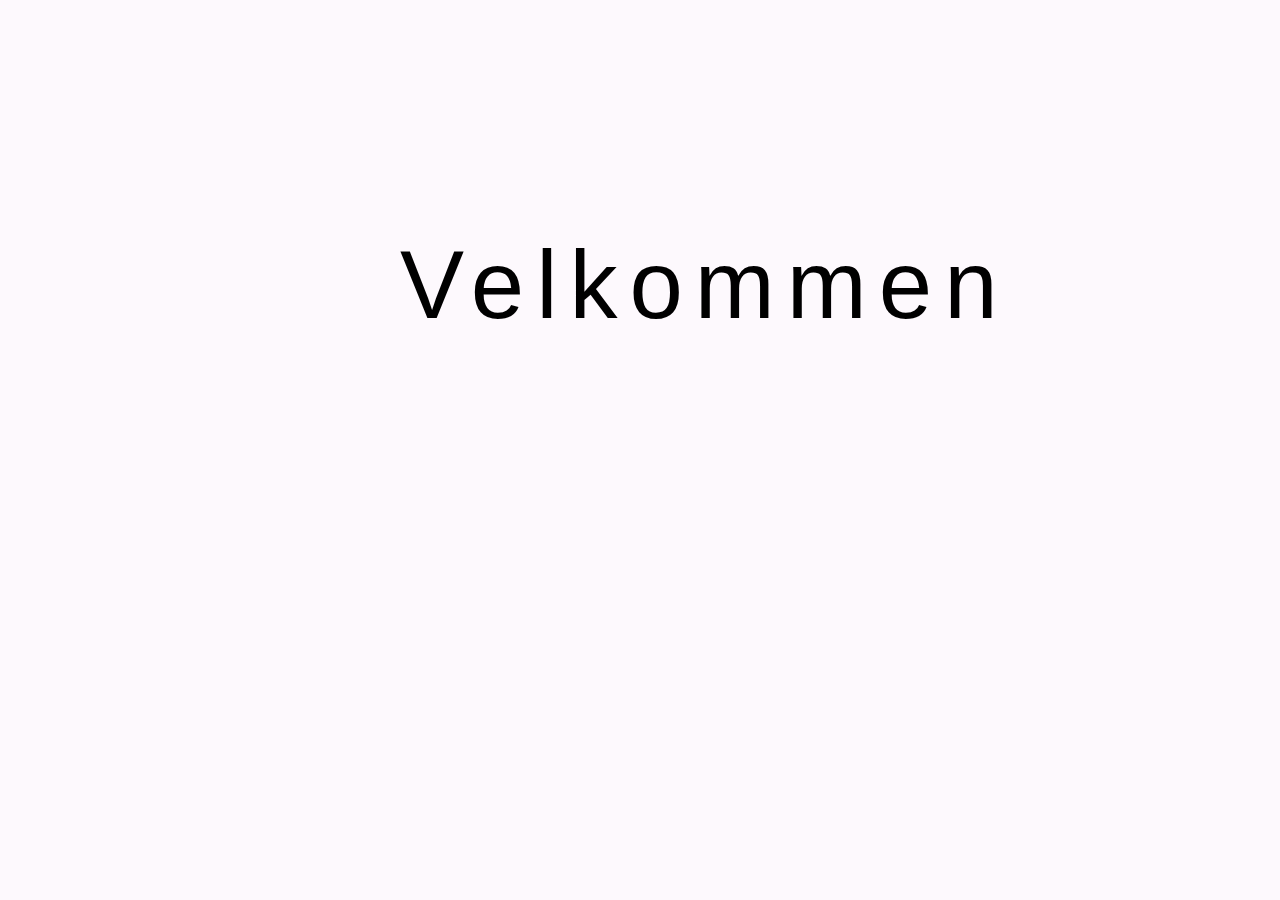
==== commit 21cdccd7: "CSS færdigt" ====
--- a/index.html
+++ b/index.html
@@ -125,8 +125,13 @@
 
     <!--***TEMA 1***TEMA 1***TEMA 1***TEMA 1***TEMA 1***TEMA 1***-->
     <!--***TEMA 1***TEMA 1***TEMA 1***TEMA 1***TEMA 1***TEMA 1***-->
-    <section class="theme1 theme visible">
-      <header class="theme1_header">
+    <section id="theme1_top" class="theme1 theme">
+      <div class="theme1_nav_btn-container">
+        <a class="theme1_nav_btn theme1_nav_btn1" href="#presentation">Præsentations <br>
+          kort</a>
+        <a class="theme1_nav_btn theme1_nav_btn2" href="#astroforce">Astroforce</a>
+      </div>
+      <header id="presentation" class="theme1_header">
         <h2 class="theme1_heading presentationcard">Præsentationskort</h2>
         <h4 class="theme1_subheading">Tema 1 - Intro-ugen</h4>
       </header>
@@ -146,7 +151,7 @@
         </div>
       </section>
 
-      <header class="theme1_header">
+      <header id="astroforce" class="theme1_header">
         <h2 class="theme1_heading presentationcard">Astroforce</h2>
         <h4 class="theme1_subheading">Tema 1 - Intro-ugen</h4>
       </header>
@@ -163,7 +168,7 @@
               quisquam, cum nihil beatae a amet iste quo vel fugit quia ab.</p>
           </article>
 
-          <article class="theme1_article about_game">
+          <article class="theme1_article">
             <figure class="bigStar theme1_bigStar-right">
               <div></div>
             </figure>
@@ -181,33 +186,40 @@
             </figure>
           </article>
 
-          <article class="theme1_article sketches_screens">
+          <article class="theme1_article">
             <figure class="bigStar theme1_bigStar-left">
               <div></div>
             </figure>
             <h3 class="theme1_article_heading">Se videoen</h3>
-            <iframe width="560" height="315" src="https://www.youtube.com/embed/sQNOE7xHSh8"
+            <iframe class="theme1_video" width="500" height="500" src="https://www.youtube.com/embed/sQNOE7xHSh8"
               title="YouTube video player" frameborder="0"
               allow="accelerometer; autoplay; clipboard-write; encrypted-media; gyroscope; picture-in-picture; web-share"
               allowfullscreen></iframe>
           </article>
         </div>
       </section>
+      <footer class="theme1_footer">
+        <a href="#theme1_top"><img class="up_icon" src="assets/img/up_icon.png"></a>
+      </footer>
     </section>
 
 
     <!--***TEMA 2***TEMA 2***TEMA 2***TEMA 2***TEMA 2***TEMA 2***-->
     <!--***TEMA 2***TEMA 2***TEMA 2***TEMA 2***TEMA 2***TEMA 2***-->
     <section class="theme2 theme">
-      <header class="theme2_header">
-        <h2 class="theme2_heading presentationcard">Studiestartsprøve</h2>
+      <div class="theme2_nav_btn-container">
+        <a class="theme2_nav_btn theme2_nav_btn1" href="#studystart">Studiestarts<br>prøve</a>
+        <a class="theme2_nav_btn theme2_nav_btn2" href="#ekliptika">Ekliptika<br>re-design</a>
+      </div>
+      <header id="studystart" class="theme2_header">
+        <h2 class="theme2_heading">Studiestartsprøve</h2>
         <h4 class="theme2_subheading">Tema 2 - Grundlæggende web</h4>
       </header>
 
 
       <section class="theme2_section">
         <div class="wrapper">
-          <article class="theme2_article whoismicho">
+          <article class="theme2_article">
             <h3 class="theme2_article_heading">Om computere</h3>
             <img class="theme2_clippath image" src="assets/img/theme2/studiestart_3.jpg"
               alt="Skitse af idé til computerspil">
@@ -217,7 +229,7 @@
               quisquam, cum nihil beatae a amet iste quo vel fugit quia ab.</p>
           </article>
 
-          <article class="theme2_article sketches_screens">
+          <article class="theme2_article ">
             <figure class="bigStar theme2_bigStar-right">
               <div></div>
             </figure>
@@ -235,7 +247,7 @@
             </figure>
           </article>
 
-          <footer class="theme2_article try_game">
+          <footer class="theme2_article">
             <figure class="bigStar theme2_bigStar-left">
               <div></div>
             </figure>
@@ -254,8 +266,8 @@
       </section>
 
 
-      <header class="theme2_header">
-        <h2 class="theme2_heading presentationcard">Re-design til 'Ekliptika'</h2>
+      <header id="ekliptika" class="theme2_header">
+        <h2 class="theme2_heading presentationcard">Ekliptika = Re-design</h2>
         <h4 class="theme2_subheading">Tema 2 - Grundlæggende web</h4>
       </header>
 
@@ -271,9 +283,9 @@
               quisquam, cum nihil beatae a amet iste quo vel fugit quia ab.</p>
           </article>
 
-          <article class="theme2_article about_game">
-
-            <article class="theme2_article sketches_screens">
+          <article class="theme2_article">
+
+            <article class="theme2_article ">
               <figure class="bigStar theme2_bigStar-right">
                 <div></div>
               </figure>
@@ -296,7 +308,7 @@
               </figure>
             </article>
 
-            <footer class="theme2_article try_game">
+            <footer class="theme2_article theme2_footer">
               <figure class="bigStar theme2_bigStar-left">
                 <div></div>
               </figure>
@@ -319,13 +331,13 @@
     <!--***TEMA 3***TEMA 3***TEMA 3***TEMA 3***TEMA 3***TEMA 3***-->
     <section class="theme3 theme">
       <header class="theme3_header">
-        <h2 class="theme3_heading presentationcard">Astro-Tees</h2>
+        <h2 class="theme3_heading">Astro-Tees</h2>
         <h4 class="theme3_subheading">Tema 3 - Grundlæggende UX</h4>
       </header>
 
       <section class="theme3_section">
         <div class="wrapper">
-          <article class="theme3_article whoismicho">
+          <article class="theme3_article">
             <h3 class="theme3_article_heading">Astrologiske T-shirts</h3>
             <img class="theme3_clippath image" src="assets/img/theme3/t-shirt.png" alt="Skitse af idé til computerspil">
             <p class="theme3_article_paragraph clippath-paragraph ">Lorem, ipsum dolor sit amet consectetur
@@ -334,7 +346,7 @@
               quisquam, cum nihil beatae a amet iste quo vel fugit quia ab.</p>
           </article>
 
-          <article class="theme3_article about_game">
+          <article class="theme3_article">
             <figure class="bigStar theme3_bigStar-right">
               <div></div>
             </figure>
@@ -344,7 +356,7 @@
               quisquam, cum nihil beatae a amet iste quo vel fugit quia ab.</p>
           </article>
 
-          <article class="theme3_article sketches_screens">
+          <article class="theme3_article ">
             <h3 class="theme3_article_heading">Skitser og prototype</h3>
             <p class="theme3_article_paragraph">Lorem, ipsum dolor sit amet consectetur adipisicing elit. Saepe eum
               accusantium praesentium quasi dignissimos neque possimus, maxime provident autem velit officiis alias
@@ -359,7 +371,7 @@
             </figure>
           </article>
 
-          <footer class="theme3_article try_game">
+          <footer class="theme3_article">
             <figure class="bigStar theme3_bigStar-left">
               <div></div>
             </figure>
@@ -437,7 +449,7 @@
             <p class="theme4_article_paragraph">Lorem, ipsum dolor sit amet consectetur adipisicing elit. Saepe eum
               accusantium praesentium quasi dignissimos neque possimus, maxime provident autem velit officiis alias
               quisquam, cum nihil beatae a amet iste quo vel fugit quia ab.</p>
-            <div class="link_btn-container">
+            <div class="link_btn-container theme4_link_btn-container">
               <a class="link_btn" target="_blank" href="https://michofrost.github.io/SPILLET/">Spillet</a>
               <a class="link_btn" target="_blank" href="https://github.com/MichoFrost/SPILLET">Github</a>
             </div>
@@ -450,15 +462,17 @@
     <!--***TEMA 5***TEMA 5***TEMA 5***TEMA 5***TEMA 5***TEMA 5***-->
     <!--***TEMA 5***TEMA 5***TEMA 5***TEMA 5***TEMA 5***TEMA 5***-->
     <section class="theme5 theme">
-      <header class="theme5_header">
-        <h2 class="theme5_heading presentationcard">Pen & Paper</h2>
+      <div class="theme5_nav_btn-container">
+        <a class="theme5_nav_btn theme5_nav_btn1" href="#pen_paper">Pen <br> & Paper</a>
+        <a class="theme5_nav_btn theme5_nav_btn2" href="#tfk">Teosofisk <br> Forening</a>
+      </div>
+      <header id="pen_paper" class="theme5_header">
+        <h2 class="theme5_heading">Pen & Paper</h2>
         <h4 class="theme5_subheading">Tema 5 - Grundlæggende indhold</h4>
       </header>
-
-
       <section class="theme5_section">
         <div class="wrapper">
-          <article class="theme5_article whoismicho">
+          <article class="theme5_article">
             <h3 class="theme5_article_heading">"iacta alea est"</h3>
             <img class="theme5_clippath image" src="assets/img/theme5/Terninger.jpg"
               alt="Skitse af idé til computerspil">
@@ -468,7 +482,7 @@
               quisquam, cum nihil beatae a amet iste quo vel fugit quia ab.</p>
           </article>
 
-          <article class="theme5_article about_game">
+          <article class="theme5_article">
             <figure class="bigStar theme5_bigStar-right">
               <div></div>
             </figure>
@@ -491,7 +505,7 @@
             </figure>
           </article>
 
-          <footer class="theme5_article try_game">
+          <footer class="theme5_article">
             <figure class="bigStar theme5_bigStar-left">
               <div></div>
             </figure>
@@ -507,7 +521,7 @@
         </div>
       </section>
 
-      <header class="theme5_header">
+      <header id="tfk" class="theme5_header">
         <h2 class="theme5_heading presentationcard">Teosofisk forening</h2>
         <h4 class="theme5_subheading">Tema 5 - Grundlæggende indhold</h4>
       </header>
@@ -526,10 +540,6 @@
               adipisicing elit. Saepe eum accusantium praesentium quasi dignissimos neque possimus, maxime provident
               autem velit officiis alias
               quisquam, cum nihil beatae a amet iste quo vel fugit quia ab.</p>
-            <div class="link_btn-container">
-              <a class="link_btn" target="_blank" href="https://michofrost.github.io/0_tfk_virksomhedssite/">Siden</a>
-              <a class="link_btn" target="_blank" href="https://github.com/MichoFrost/0_tfk_virksomhedssite">Github</a>
-            </div>
             <figure class="theme5_image-grid">
               <img src="assets/img/theme5/t1.jpg" alt="Skitser af rumskibe og planeter" class="theme5_grid-item image">
               <img src="assets/img/theme5/t2.jpg" alt="Skitser af meteorer" class="theme5_grid-item image">
@@ -538,13 +548,13 @@
               <img src="assets/img/theme5/t5.jpg" alt="Thumbnail skitser" class="theme5_grid-item image">
               <img src="assets/img/theme5/t6.jpg" alt="Introskærm fra spillet" class="theme5_grid-item image">
             </figure>
-
-          </article>
-
-          <article class="theme5_article sketches_screens">
-            <!-- <h3 class="theme5_article_heading">Se siden</h3> -->
-
-          </article>
+            <div class="link_btn-container">
+              <a class="link_btn" target="_blank" href="https://michofrost.github.io/0_tfk_virksomhedssite/">Siden</a>
+              <a class="link_btn" target="_blank" href="https://github.com/MichoFrost/0_tfk_virksomhedssite">Github</a>
+            </div>
+
+          </article>
+
         </div>
       </section>
 
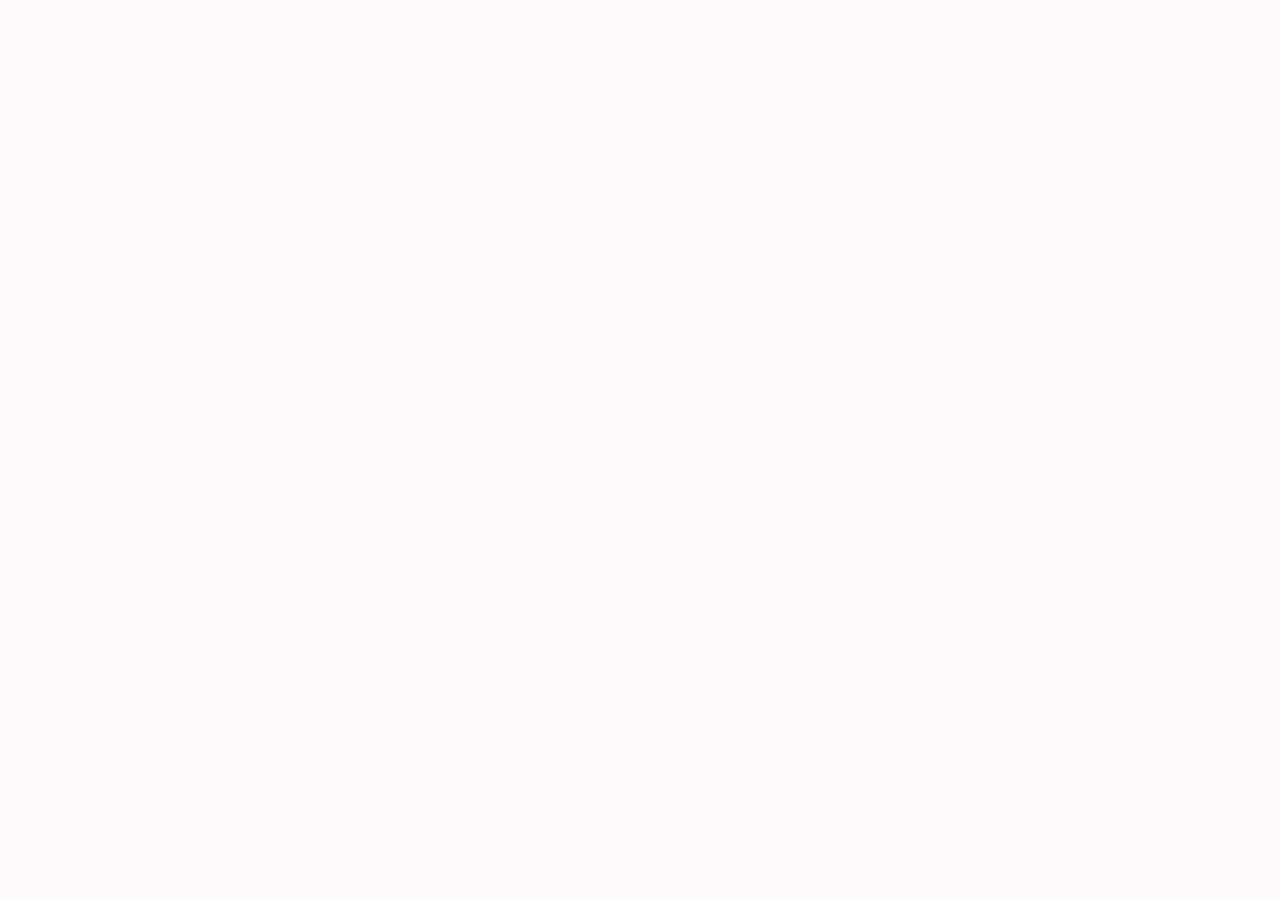
==== commit 4f70a33f: "Siden er færdig!" ====
--- a/index.html
+++ b/index.html
@@ -22,7 +22,7 @@
     </div>
     <!--MODAL-->
     <div class="modal">
-      <img class="modal_image" src="assets/img/theme4/meteorer.jpg" alt="">
+      <img class="modal_image" src="assets/img/theme4/meteorer.jpg" alt="Pop-up vindue">
     </div>
     <!--OVERLAY-->
     <div class="overlay"></div>
@@ -36,41 +36,88 @@
     <nav aria-label="Primære navigation" class="navbar">
       <ul class="navbar_list">
         <li class="navbar_list-item"><a data-link="1" class="navbar_link" href="#">Sådan navigerer du</a></li>
-        <li class="navbar_list-item"><a data-link="2" class="navbar_link" href="#">Om sitet</a></li>
+        <li class="navbar_list-item"><a data-link="2" class="navbar_link" href="#">Om siden</a></li>
         <li class="navbar_list-item"><a data-link="3" class="navbar_link" href="#">Michos proces</a></li>
         <li class="navbar_list-item"><a data-link="4" class="navbar_link" href="#">Om Micho</a></li>
       </ul>
     </nav>
 
     <article data-menu="1" class="navbar_section">
-      <h2 class="navbar_section-heading">Artikel 1</h2>
-      <a target="_blank" href="HTML/michos_proces.html">TEST-LINK</a>
-      <p class="navbar_section-paragraph">Lorem ipsum dolor sit amet, consectetur adipisicing elit. Molestias, adipisci?
-      </p>
+      <div class="wrapper">
+
+        <h2 class="navbar_section-heading">Sådan navigerer du</h2>
+        <p class="navbar_section-paragraph">Hold musen hen over én af de 5 stjerner på hovedmenuen.</p>
+        <img src="assets/img/navigation/navigation_1.jpg" alt="Navigations-stjerne" class="navbar_section-image">
+        <p class="navbar_section-paragraph">Når stjernen ændrer farver kan du klippet på den</p>
+        <img src="assets/img/navigation/navigation_2.jpg" alt="Navigations-stjerne" class="navbar_section-image">
+        <p class="navbar_section-paragraph">Nogle af tema-siderne har 2 sektioner. På sider er der 2 knapper i toppen.
+          Klik på én af dem, for at komme til den sektion, du vil læse om. Alternativt kan du klikke på lukke-ikonet i
+          øverste højre hjørne, for at komme tilbage til hovedmenuen med de 5 stjerner.</p>
+        <img src="assets/img/navigation/navigation_3.jpg" alt="Navigations-stjerne" class="navbar_section-image">
+        <p class="navbar_section-paragraph"></p>
+        <img src="assets/img/navigation/navigation_4.jpg" alt="Navigations-stjerne" class="navbar_section-image">
+        <p class="navbar_section-paragraph" style="margin-bottom: 4rem; text-align: center;">God fornøjelse! 😉</p>
+      </div>
     </article>
     <article data-menu="2" class="navbar_section">
-      <h2 class="navbar_section-heading">Artikel 2</h2>
-      <p class="navbar_section-paragraph">Lorem ipsum dolor sit amet, consectetur adipisicing elit. Molestias, adipisci?
-      </p>
+      <div class="wrapper"></div>
+      <h2 class="navbar_section-heading">Om siden</h2>
+
+
+
+      <p class="navbar_section-paragraph" style="text-decoration: underline;">Det har været min ambition at lave et
+        site, der:</p>
+
+      <ul>
+        <li class="navbar_section-list_item">Er minimalistisk</li>
+        <li class="navbar_section-list_item">Er overskueligt</li>
+        <li class="navbar_section-list_item">Er dramatisk</li>
+        <li class="navbar_section-list_item">Tager den besøgende med på en "rejse"</li>
+        <li class="navbar_section-list_item">Får den besøgende til at sidde på kanten af sin st0l i spænding</li>
+        <li class="navbar_section-list_item">Afspejler hvem jeg er som person</li>
+        <li class="navbar_section-list_item">Afspejler hvor jeg er i min kreative proces</li>
+      </ul>
+
+      <p class="navbar_section-paragraph">Min intention var, at bruger-rejsen skal starte med en kombination af
+        minimalistisk design, animeret
+        microcopy og en meget tydelig CTA-knap, der giver følelsen af, at sitet er interaktivt på en indbydende måde</p>
+
+      <p class="navbar_section-paragraph">Siden er et forsøg på at arbejde med det UI-pattern der hedder
+        "Adaptable view"</p>
     </article>
     </article>
     <article data-menu="3" class="navbar_section">
-      <h2 class="navbar_section-heading">Artikel 3</h2>
-      <p class="navbar_section-paragraph">Lorem ipsum dolor sit amet, consectetur adipisicing elit. Molestias, adipisci?
-        Lorem ipsum dolor sit amet consectetur, adipisicing elit. Modi ipsam odio aperiam provident repellat iure
-        repudiandae voluptatum molestiae, debitis obcaecati asperiores, excepturi, eos autem nesciunt rem optio dicta
-        illum voluptate dignissimos ab quas doloremque. Magnam laudantium ratione minima veritatis illum facilis veniam
-        iure natus! Impedit voluptatem repellendus tenetur laborum optio totam officiis iste neque velit! Dolore ex
-        veniam inventore nam consequatur eveniet! Nostrum veritatis inventore consectetur eveniet neque at assumenda
-        eius repellat dignissimos, laborum facere, reiciendis provident dolorum, sit recusandae sed eum repellendus
-        temporibus vitae nisi. In veritatis corporis eum aut officia consectetur corrupti nobis dolorum minima, enim,
-        aspernatur expedita.</p>
+      <div class="wrapper">
+
+        <h2 class="navbar_section-heading">Michos proces</h2>
+
+        <p class="navbar_section-paragraph">I min proces med at lave dette website har jeg lavet følgende:</p>
+        <ul>
+          <li class="navbar_section-list_item">Sitemap</li>
+          <li class="navbar_section-list_item">Design-sprint (herunder Crazy 8's og solution sketch)</li>
+          <li class="navbar_section-list_item">Moodboard</li>
+          <li class="navbar_section-list_item">Styletile</li>
+          <li class="navbar_section-list_item">Prototyper i XD</li>
+        </ul>
+        <p class="navbar_section-paragraph">Du kan se al min proces-dokumentation ved at klikke på linket herunder:</p>
+        <a target="_blank" class="procesdocumentation" href="HTML/michos_proces.html">Proces-dokumentation</a>
+      </div>
     </article>
     <article data-menu="4" class="navbar_section">
-      <h2 class="navbar_section-heading">Artikel 4</h2>
-      <p class="navbar_section-paragraph">Lorem ipsum dolor sit amet, consectetur adipisicing elit. Molestias, adipisci?
-      </p>
+      <div class="wrapper">
+        <h2 class="navbar_section-heading">Om Micho</h2>
+        <p class="navbar_section-paragraph">
+          Jeg er 35 år, og er født og opvokset i Nordjylland. Jeg har i den første del af mit liv
+          spillet meget musik og arbejdet med børn. Senere blev jeg uddannet astrolog, og har
+          nu valgt at studiere multimediedesign, fordi jeg elsker at være kreativ, og også synes
+          at det tekniske er lidt sjovt.
+        </p>
+        <img src="assets/img/micho.jpg" alt="Billede af Micho" class="navbar_section-image">
+
+        <p class="navbar_section-paragraph"></p>
+        <p class="navbar_section-paragraph"></p>
     </article>
+    </div>
 
   </header>
 
@@ -142,10 +189,11 @@
             <h3 class="theme1_article_heading">"Hvem er Micho..?"</h3>
             <img class="theme1_clippath image" src="assets/img/theme1/Micho præsentation 1.jpg"
               alt="Skitse af idé til computerspil">
-            <p class="theme1_article_paragraph clippath-paragraph ">Lorem, ipsum dolor sit amet consectetur
-              adipisicing elit. Saepe eum
-              accusantium praesentium quasi dignissimos neque possimus, maxime provident autem velit officiis alias
-              quisquam, cum nihil beatae a amet iste quo vel fugit quia ab.</p>
+            <p class="theme1_article_paragraph clippath-paragraph ">Allerede i intro-ugen fik vi lov til at prøve
+              kræfter med ét af Adobes programmer: Adobe XD! Vi skulle lave et lille kort med en præsentation af os
+              selv.
+              Jeg valgte at gøre mit meget simpelt - dels fordi jeg elsker minimalisme - og dels fordi jeg var ret
+              usikker på, om jeg nu var god nok til at lave design. </p>
           </article>
 
         </div>
@@ -162,10 +210,10 @@
             <h3 class="theme1_article_heading">'Astro-superhelte'</h3>
             <img class="theme1_clippath image" src="assets/img/theme1/Astroforce - Logo.png"
               alt="Skitse af idé til computerspil">
-            <p class="theme1_article_paragraph clippath-paragraph ">Lorem, ipsum dolor sit amet consectetur
-              adipisicing elit. Saepe eum
-              accusantium praesentium quasi dignissimos neque possimus, maxime provident autem velit officiis alias
-              quisquam, cum nihil beatae a amet iste quo vel fugit quia ab.</p>
+            <p class="theme1_article_paragraph clippath-paragraph ">I introugen blev vi sat i grupper, og skulle lave en
+              film, der præsenterede alle gruppens medlemmer på en kreativ måde. I min gruppe valgte vi at have
+              astrologi som tema for filmen, hvor vi fremstillede hvert af gruppens medlemmer som superhelte, der havde
+              superkræfter baseret på vores stjernetegn.</p>
           </article>
 
           <article class="theme1_article">
@@ -173,9 +221,10 @@
               <div></div>
             </figure>
             <h3 class="theme1_article_heading">Screenshots</h3>
-            <p class="theme1_article_paragraph">Lorem, ipsum dolor sit amet consectetur adipisicing elit. Saepe eum
-              accusantium praesentium quasi dignissimos neque possimus, maxime provident autem velit officiis alias
-              quisquam, cum nihil beatae a amet iste quo vel fugit quia ab.</p>
+            <p class="theme1_article_paragraph">Herunder ser du 4 screenshots fra filmen. Du ser bl.a mig som
+              Stenbukken, der har evnen til at styre jord-elementet som superkræft. Du ser også et screenshot fra Løvens
+              superkraft, som er var ild-elementet, som et screenshot af den samlede gruppe af astrologiske superhelte,
+              under navnet "Astroforce".</p>
             <figure class="theme1_image-grid">
               <img src="assets/img/theme1/stenbuk.jpg" alt="Skitser af rumskibe og planeter"
                 class="theme1_grid-item image">
@@ -191,6 +240,9 @@
               <div></div>
             </figure>
             <h3 class="theme1_article_heading">Se videoen</h3>
+            <p class="theme1_article_paragraph">Herunder kan du se hele videoen. Den blev klippet i premier pro. Ét af
+              medlemmerne tegnede et logo til filmen, som jeg animerede i Adobe After Effects. Derudover animerede jeg
+              også al tekst til filmen.</p>
             <iframe class="theme1_video" width="500" height="500" src="https://www.youtube.com/embed/sQNOE7xHSh8"
               title="YouTube video player" frameborder="0"
               allow="accelerometer; autoplay; clipboard-write; encrypted-media; gyroscope; picture-in-picture; web-share"
@@ -199,7 +251,7 @@
         </div>
       </section>
       <footer class="theme1_footer">
-        <a href="#theme1_top"><img class="up_icon" src="assets/img/up_icon.png"></a>
+        <a href="#theme1_top"><img class="up_icon" alt="luk-ikon" src="assets/img/up_icon.png"></a>
       </footer>
     </section>
 
@@ -223,10 +275,10 @@
             <h3 class="theme2_article_heading">Om computere</h3>
             <img class="theme2_clippath image" src="assets/img/theme2/studiestart_3.jpg"
               alt="Skitse af idé til computerspil">
-            <p class="theme2_article_paragraph clippath-paragraph ">Lorem, ipsum dolor sit amet consectetur
-              adipisicing elit. Saepe eum
-              accusantium praesentium quasi dignissimos neque possimus, maxime provident autem velit officiis alias
-              quisquam, cum nihil beatae a amet iste quo vel fugit quia ab.</p>
+            <p class="theme2_article_paragraph clippath-paragraph ">Efter 2 uger på uddannelsen fik vi til opgave at
+              kode en hjemmeside i HTML og CSS. Udfordringen bestod i at lave grids med css grid og dermed få stillet en
+              række billeder korrekt efter udleveret wireframes og layoutdiagrammer.
+              Siden handlede om computere og hardware. </p>
           </article>
 
           <article class="theme2_article ">
@@ -234,9 +286,10 @@
               <div></div>
             </figure>
             <h3 class="theme2_article_heading">Screenshots</h3>
-            <p class="theme2_article_paragraph">Lorem, ipsum dolor sit amet consectetur adipisicing elit. Saepe eum
-              accusantium praesentium quasi dignissimos neque possimus, maxime provident autem velit officiis alias
-              quisquam, cum nihil beatae a amet iste quo vel fugit quia ab.</p>
+            <p class="theme2_article_paragraph">Herunder ser du screenshots fra det website jeg kodede. Jeg har
+              tidligere taget et grundforløb som webudvikler, så jeg havde relativt let ved at lave denne opgave. Derfor
+              hyggede jeg mig gevaldigt med at lave en gul baggrundsfarve og hover-effekter på navigations-knapperne.
+            </p>
             <figure class="theme2_image-grid">
               <img src="assets/img/theme2/studiestart_1.jpg" alt="Skitser af rumskibe og planeter"
                 class="theme2_grid-item image">
@@ -252,9 +305,8 @@
               <div></div>
             </figure>
             <h3 class="theme2_article_heading">Se siden</h3>
-            <p class="theme2_article_paragraph">Lorem, ipsum dolor sit amet consectetur adipisicing elit. Saepe eum
-              accusantium praesentium quasi dignissimos neque possimus, maxime provident autem velit officiis alias
-              quisquam, cum nihil beatae a amet iste quo vel fugit quia ab.</p>
+            <p class="theme2_article_paragraph">Jeg har lagt siden op på GitHub - og du kan se den ved at klikke på
+              "Siden". Du kan også se mit github repository for siden, ved at klikke på "Github".</p>
             <div class="link_btn-container">
               <a class="link_btn" target="_blank"
                 href="https://michofrost.github.io/studiestart_pr-ve_website/">Siden</a>
@@ -277,10 +329,10 @@
           <article class="theme2_article whoismicho">
             <h3 class="theme2_article_heading">Nyt logo</h3>
             <img class="theme2_clippath image" src="assets/img/theme2/logo.png" alt="Skitse af idé til computerspil">
-            <p class="theme2_article_paragraph clippath-paragraph ">Lorem, ipsum dolor sit amet consectetur
-              adipisicing elit. Saepe eum
-              accusantium praesentium quasi dignissimos neque possimus, maxime provident autem velit officiis alias
-              quisquam, cum nihil beatae a amet iste quo vel fugit quia ab.</p>
+            <p class="theme2_article_paragraph clippath-paragraph ">Efter 2 uger på uddannelsen fik vi til opgave at
+              kode en hjemmeside i HTML og CSS. Udfordringen bestod i at lave grids med css grid og dermed få stillet en
+              række billeder korrekt efter udleveret wireframes og layoutdiagrammer.
+              Siden handlede om computere og hardware. </p>
           </article>
 
           <article class="theme2_article">
@@ -290,9 +342,10 @@
                 <div></div>
               </figure>
               <h3 class="theme2_article_heading">Screenshots</h3>
-              <p class="theme2_article_paragraph">Lorem, ipsum dolor sit amet consectetur adipisicing elit. Saepe eum
-                accusantium praesentium quasi dignissimos neque possimus, maxime provident autem velit officiis alias
-                quisquam, cum nihil beatae a amet iste quo vel fugit quia ab.</p>
+              <p class="theme2_article_paragraph">Herunder ser du screenshots fra det website jeg kodede. Jeg har
+                tidligere taget et grundforløb som webudvikler, så jeg havde relativt let ved at lave denne opgave.
+                Derfor hyggede jeg mig gevaldigt med at lave en gul baggrundsfarve og hover-effekter på
+                navigations-knapperne.</p>
               <figure class="theme2_image-grid">
                 <img src="assets/img/theme2/ekliptika_forside.jpg" alt="Skitser af rumskibe og planeter"
                   class="theme2_grid-item image">
@@ -313,9 +366,8 @@
                 <div></div>
               </figure>
               <h3 class="theme2_article_heading">Se siden</h3>
-              <p class="theme2_article_paragraph">Lorem, ipsum dolor sit amet consectetur adipisicing elit. Saepe eum
-                accusantium praesentium quasi dignissimos neque possimus, maxime provident autem velit officiis alias
-                quisquam, cum nihil beatae a amet iste quo vel fugit quia ab.</p>
+              <p class="theme2_article_paragraph">Jeg har lagt siden op på GitHub - og du kan se den ved at klikke på
+                "Siden". Du kan også se mit github repository for siden, ved at klikke på "Github".</p>
               <div class="link_btn-container">
                 <a class="link_btn" target="_blank" href="https://michofrost.github.io/ekliptika-site/">Spillet</a>
                 <a class="link_btn" target="_blank" href="https://github.com/MichoFrost/ekliptika-site">Github</a>
@@ -340,10 +392,10 @@
           <article class="theme3_article">
             <h3 class="theme3_article_heading">Astrologiske T-shirts</h3>
             <img class="theme3_clippath image" src="assets/img/theme3/t-shirt.png" alt="Skitse af idé til computerspil">
-            <p class="theme3_article_paragraph clippath-paragraph ">Lorem, ipsum dolor sit amet consectetur
-              adipisicing elit. Saepe eum
-              accusantium praesentium quasi dignissimos neque possimus, maxime provident autem velit officiis alias
-              quisquam, cum nihil beatae a amet iste quo vel fugit quia ab.</p>
+            <p class="theme3_article_paragraph clippath-paragraph ">I dette tema skulle vi arbejde med idé-udvikling
+              til, og produktion af, en XD-prototype af en webshop. Emnet for webshoppen var igen valgfrit - og igen
+              valgte jeg astrologi som tema. Jeg photoshoppede nogle illustrationer af symbolerne for de 12 stjernetegn,
+              som jeg selv har lavet, ind på nogle T-shirts (se billedet ovenfor).</p>
           </article>
 
           <article class="theme3_article">
@@ -351,16 +403,16 @@
               <div></div>
             </figure>
             <h3 class="theme3_article_heading">Om webshoppen</h3>
-            <p class="theme3_article_paragraph">Lorem, ipsum dolor sit amet consectetur adipisicing elit. Saepe eum
-              accusantium praesentium quasi dignissimos neque possimus, maxime provident autem velit officiis alias
-              quisquam, cum nihil beatae a amet iste quo vel fugit quia ab.</p>
+            <p class="theme3_article_paragraph">Jeg ønskede, at webshoppen skulle have en følelse af "lethed" og
+              overskuelighed. Jeg søgte at gøre brugerrejsen så nem og burgervenlig som muligt. Jeg arbejdede bl.a. med
+              det UI-pattern der kaldes "adaptable view".</p>
           </article>
 
           <article class="theme3_article ">
             <h3 class="theme3_article_heading">Skitser og prototype</h3>
-            <p class="theme3_article_paragraph">Lorem, ipsum dolor sit amet consectetur adipisicing elit. Saepe eum
-              accusantium praesentium quasi dignissimos neque possimus, maxime provident autem velit officiis alias
-              quisquam, cum nihil beatae a amet iste quo vel fugit quia ab.</p>
+            <p class="theme3_article_paragraph">Herunder ser du nogle af mine skitser fra mit design-sprint i
+              idé-udviklingsfasen. Du ser også en lofi-prototype, mit styletile og et par billeder fra den endelige
+              hifi-prototype.</p>
             <figure class="theme3_image-grid">
               <img src="assets/img/theme3/1.jpg" alt="Skitser af rumskibe og planeter" class="theme3_grid-item image">
               <img src="assets/img/theme3/2.jpg" alt="Skitser af meteorer" class="theme3_grid-item image">
@@ -376,12 +428,11 @@
               <div></div>
             </figure>
             <h3 class="theme3_article_heading">Se prototypen</h3>
-            <p class="theme3_article_paragraph">Lorem, ipsum dolor sit amet consectetur adipisicing elit. Saepe eum
-              accusantium praesentium quasi dignissimos neque possimus, maxime provident autem velit officiis alias
-              quisquam, cum nihil beatae a amet iste quo vel fugit quia ab.</p>
+            <p class="theme3_article_paragraph">Jeg lavede en interaktiv prototype af siden. Du kan klikke på linket
+              herunder for at prøve prototypen selv.</p>
             <div class="link_btn-container">
               <a class="link_btn" target="_blank"
-                href="https://xd.adobe.com/view/7abbfe84-02e1-47dc-8ee8-8b2ef64e1f03-2fe8/">Prototypen</a>
+                href="https://xd.adobe.com/view/0863f380-f7c1-4e0c-9bfe-4c985529f782-5d30/">Prototypen</a>
               <!-- <a class="link_btn" target="_blank" href="https://github.com/MichoFrost/SPILLET">Github</a> -->
             </div>
           </footer>
@@ -405,10 +456,10 @@
             <h3 class="theme4_article_heading">"Paper Prototype"</h3>
             <img class="theme4_clippath image" src="assets/img/theme4/paperprototype.jpg"
               alt="Skitse af idé til computerspil">
-            <p class="theme4_article_paragraph clippath-paragraph ">Lorem, ipsum dolor sit amet consectetur
-              adipisicing elit. Saepe eum
-              accusantium praesentium quasi dignissimos neque possimus, maxime provident autem velit officiis alias
-              quisquam, cum nihil beatae a amet iste quo vel fugit quia ab.</p>
+            <p class="theme4_article_paragraph clippath-paragraph ">Vi skulle lave et computerspil - og jeg tænkte at
+              jeg igen ville vælge at have astrologi som tema. Derfor tænkte jeg, at spille foregå i rummet, og være en
+              form for kopi af det klassiske spil "space invaders".Herover ser du den papir prototype jeg lavede som
+              udgangspunkt for spillet.</p>
           </article>
 
           <article class="theme4_article about_game">
@@ -416,16 +467,18 @@
               <div></div>
             </figure>
             <h3 class="theme4_article_heading">Om spillet</h3>
-            <p class="theme4_article_paragraph">Lorem, ipsum dolor sit amet consectetur adipisicing elit. Saepe eum
-              accusantium praesentium quasi dignissimos neque possimus, maxime provident autem velit officiis alias
-              quisquam, cum nihil beatae a amet iste quo vel fugit quia ab.</p>
+            <p class="theme4_article_paragraph">Jeg endte med ikke at have astrologi-tema for spillet - simpelthen fordi
+              min idé, om at man skulle kunne flyve med 12 forskellige rumskibe, afhængigt af hvilket af de 12 tegn man
+              er født i. I stedet valgte jeg at spillet skulle have et grønt rumvæsen i hoved. Denne grønne rum-mand fik
+              til opgave at forsvare sin hjemplanet imod en række asteroider, der truer folkene på hjemplanetens
+              overlevelse.</p>
           </article>
 
           <article class="theme4_article sketches_screens">
             <h3 class="theme4_article_heading">Skitser og spilskærme</h3>
-            <p class="theme4_article_paragraph">Lorem, ipsum dolor sit amet consectetur adipisicing elit. Saepe eum
-              accusantium praesentium quasi dignissimos neque possimus, maxime provident autem velit officiis alias
-              quisquam, cum nihil beatae a amet iste quo vel fugit quia ab.</p>
+            <p class="theme4_article_paragraph">Herunder ser du de første skitser jeg lavede til spillet. Jeg gik med de
+              første idéer, og lavede ud fra flat-design stil. På de sidste billeder ser du screenshots af de færdige
+              skærme - både fra intro, slutskærme og gameplay.</p>
             <figure class="theme4_image-grid">
               <img src="assets/img/theme4/rumskib_og_planeter.jpg" alt="Skitser af rumskibe og planeter"
                 class="theme4_grid-item image">
@@ -446,9 +499,8 @@
               <div></div>
             </figure>
             <h3 class="theme4_article_heading">Prøv spillet</h3>
-            <p class="theme4_article_paragraph">Lorem, ipsum dolor sit amet consectetur adipisicing elit. Saepe eum
-              accusantium praesentium quasi dignissimos neque possimus, maxime provident autem velit officiis alias
-              quisquam, cum nihil beatae a amet iste quo vel fugit quia ab.</p>
+            <p class="theme4_article_paragraph">Jeg har lagt spillet op på GitHub - og du kan prøve at spille det ved at
+              klikke på "Siden". Du kan også se mit github repository for spillet, ved at klikke på "Github".</p>
             <div class="link_btn-container theme4_link_btn-container">
               <a class="link_btn" target="_blank" href="https://michofrost.github.io/SPILLET/">Spillet</a>
               <a class="link_btn" target="_blank" href="https://github.com/MichoFrost/SPILLET">Github</a>
@@ -476,10 +528,9 @@
             <h3 class="theme5_article_heading">"iacta alea est"</h3>
             <img class="theme5_clippath image" src="assets/img/theme5/Terninger.jpg"
               alt="Skitse af idé til computerspil">
-            <p class="theme5_article_paragraph clippath-paragraph ">Lorem, ipsum dolor sit amet consectetur
-              adipisicing elit. Saepe eum
-              accusantium praesentium quasi dignissimos neque possimus, maxime provident autem velit officiis alias
-              quisquam, cum nihil beatae a amet iste quo vel fugit quia ab.</p>
+            <p class="theme5_article_paragraph clippath-paragraph ">Vi skulle interviewe en person med en passion... en
+              såkaldt "passions-person". Jeg valgte at interviewe Chrys fra klassen, som har en stor passion for
+              rollespil.</p>
           </article>
 
           <article class="theme5_article">
@@ -487,16 +538,18 @@
               <div></div>
             </figure>
             <h3 class="theme5_article_heading">Om rollespil</h3>
-            <p class="theme5_article_paragraph">Lorem, ipsum dolor sit amet consectetur adipisicing elit. Saepe eum
-              accusantium praesentium quasi dignissimos neque possimus, maxime provident autem velit officiis alias
-              quisquam, cum nihil beatae a amet iste quo vel fugit quia ab.</p>
+            <p class="theme5_article_paragraph">Der findes flere former for rollespil - bl.a live-rollespil, som de
+              fleste nok tænker på, når de hører ordet 'rollespil'. Men Chrys, som jeg interviewede, spiller også en
+              anden form, kaldet "Pen & Paper". I denne form for rollespil bevæger man sige ikke rundt ude verden. Man
+              sidder derimod sammen med en gruppe mennesker, og lever sig ind i et univers skabt i fantasiens verden.
+            </p>
           </article>
 
           <article class="theme5_article sketches_screens">
             <h3 class="theme5_article_heading">Video og Vektor</h3>
-            <p class="theme5_article_paragraph">Lorem, ipsum dolor sit amet consectetur adipisicing elit. Saepe eum
-              accusantium praesentium quasi dignissimos neque possimus, maxime provident autem velit officiis alias
-              quisquam, cum nihil beatae a amet iste quo vel fugit quia ab.</p>
+            <p class="theme5_article_paragraph">Til siden lavede jeg en landing page, med en række timede animationer af
+              vektor-tegninger, jeg havde tegnet i hånden, og tegnet op i illustrator. Herunder ser du også en et par
+              screenshots fra interviewet jeg lavede med Chrys.</p>
             <figure class="theme5_image-grid">
               <img src="assets/img/theme5/1.jpg" alt="Skitser af meteorer" class="theme5_grid-item image">
               <img src="assets/img/theme5/2.jpg" alt=" Skitser af rumskibe og planeter" class="theme5_grid-item image">
@@ -510,9 +563,8 @@
               <div></div>
             </figure>
             <h3 class="theme5_article_heading">Se siden</h3>
-            <p class="theme5_article_paragraph">Lorem, ipsum dolor sit amet consectetur adipisicing elit. Saepe eum
-              accusantium praesentium quasi dignissimos neque possimus, maxime provident autem velit officiis alias
-              quisquam, cum nihil beatae a amet iste quo vel fugit quia ab.</p>
+            <p class="theme5_article_paragraph">Jeg har lagt siden op på GitHub - og du kan se den ved at klikke på
+              "Siden". Du kan også se mit github repository for siden, ved at klikke på "Github".</p>
             <div class="link_btn-container">
               <a class="link_btn" target="_blank" href="https://michofrost.github.io/pen_paper_site/">Siden</a>
               <a class="link_btn" target="_blank" href="https://github.com/MichoFrost/pen_paper_site">Github</a>
@@ -533,13 +585,9 @@
             <h3 class="theme5_article_heading">Spiritualitet i baghuset</h3>
             <img class="theme5_clippath image" src="assets/img/theme5/hovedindgang.jpg"
               alt="Skitse af idé til computerspil">
-            <p class="theme5_article_paragraph clippath-paragraph ">Lorem, ipsum dolor sit amet consectetur
-              adipisicing elit. Saepe eum accusantium praesentium quasi dignissimos neque possimus, maxime provident
-              autem velit officiis alias
-              quisquam, cum nihil beatae a amet iste quo vel fugit quia ab. Lorem, ipsum dolor sit amet consectetur
-              adipisicing elit. Saepe eum accusantium praesentium quasi dignissimos neque possimus, maxime provident
-              autem velit officiis alias
-              quisquam, cum nihil beatae a amet iste quo vel fugit quia ab.</p>
+            <p class="theme5_article_paragraph clippath-paragraph ">Vi lavede gruppearbejde om en spirituel forening,
+              der hedder Teosofisk Forening. Det var vores første lange projekt i gruppearbejde. Vi lærte en masse om at
+              filme, og at styre projekter.</p>
             <figure class="theme5_image-grid">
               <img src="assets/img/theme5/t1.jpg" alt="Skitser af rumskibe og planeter" class="theme5_grid-item image">
               <img src="assets/img/theme5/t2.jpg" alt="Skitser af meteorer" class="theme5_grid-item image">
--- a/CSS/style.css
+++ b/CSS/style.css
@@ -1,2 +1,3 @@
 @import url("site.css");
+@import url("navbar.css");
 @import url("themes.css");